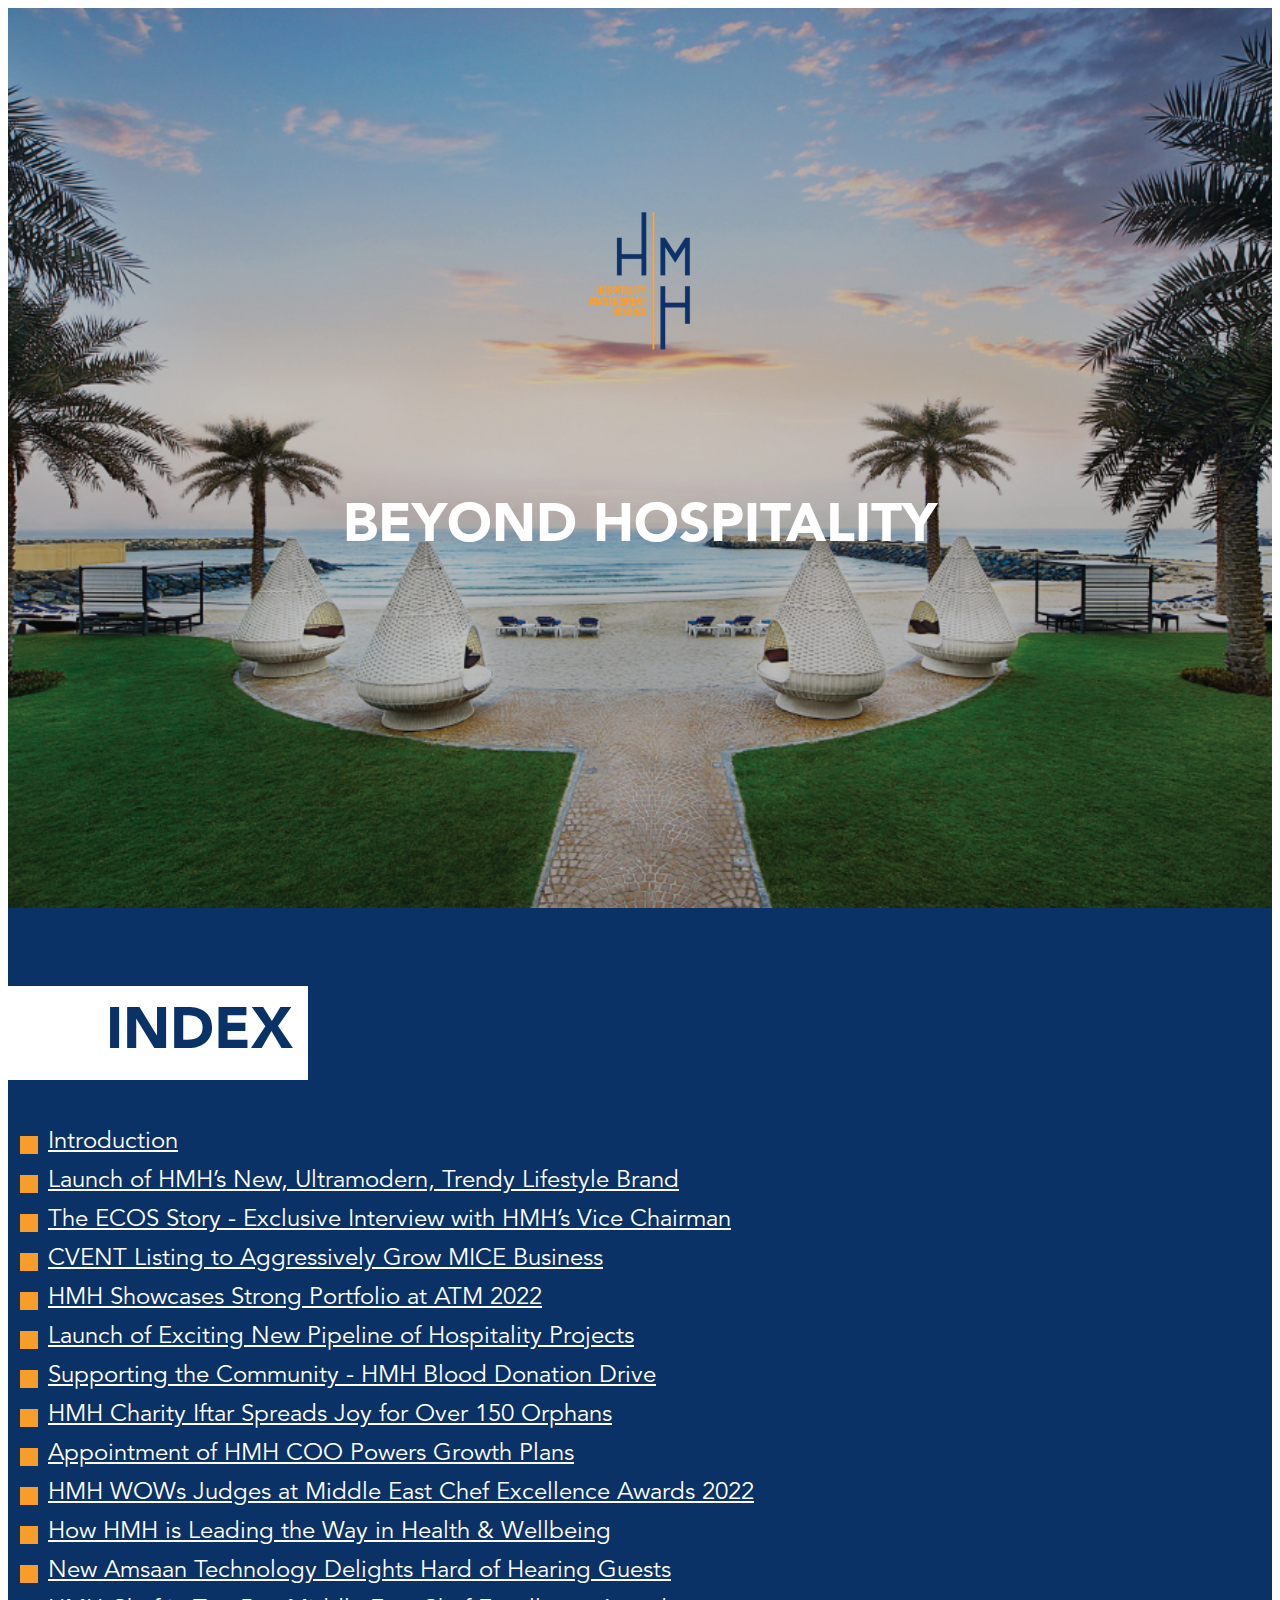
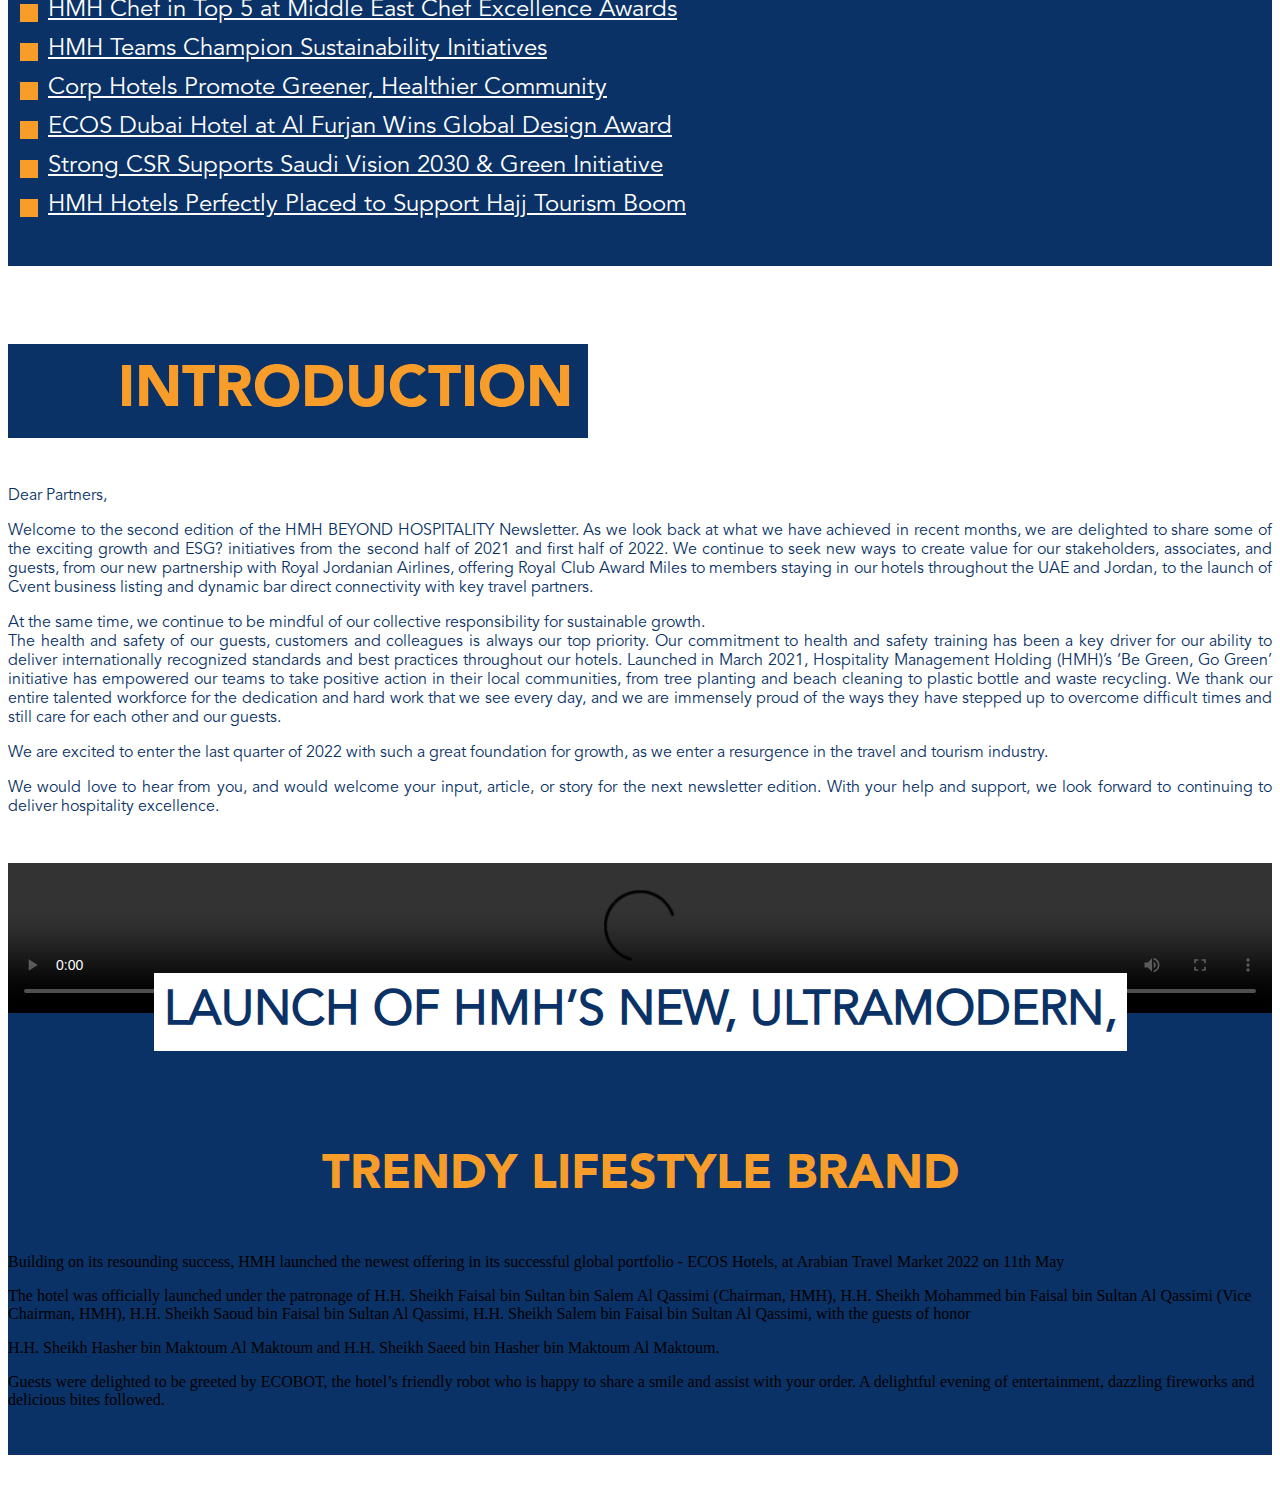
==== index.html @ 66f990b5 "newsletter" ====
<!DOCTYPE html>
<html lang="en">
<head>
    <meta charset="UTF-8">
    <meta http-equiv="X-UA-Compatible" content="IE=edge">
    <meta name="viewport" content="width=device-width, initial-scale=1.0">
    <title>NewsLetter</title>
    <style type="text/css" media="all">
        @import url("https://www.hmhhotelgroup.com/sites/all/themes/hmh/css/bootstrap.min.css?rlhttn");
        @import url("https://www.hmhhotelgroup.com/sites/all/themes/hmh/css/style.css?rlhttn"); 
        @import url("https://www.hmhhotelgroup.com/sites/all/themes/hmh/css/swiper.min.css?rlhttn");
        @import url("https://www.hmhhotelgroup.com/sites/all/themes/hmh/css/flexslider.css?rlhttn");
        @import url("https://www.hmhhotelgroup.com/sites/all/themes/hmh/css/custom.css?rlhttn");
        @import url("newsletter.css");
    </style>
    <style type="text/css">
        @font-face {
            font-family: 'AvenirLTStd-Black';
            font-style: normal;
            src: url('font/AvenirLTStd-Black.otf') format("opentype");
        } 

        @font-face {
            font-family: 'AvenirLTStd-Book';
            font-style: normal;
            src: url('font/AvenirLTStd-Book.otf') format("opentype");
        } 

        @font-face {
            font-family: 'AvenirLTStd-Roman';
            font-style: normal;
            src: url('font/AvenirLTStd-Roman.otf') format("opentype");
        } 
    </style>  

</head>
<body>
    <section class="banner">
        <div class="col-md-6 banner-content">
            <img src="hmh-logo.png" alt="logo" class="news-logo">
            <h1>BEYOND HOSPITALITY</h1>
        </div>
    </section>

    <section class="section-blue">
        <h2>INDEX</h2>

        <div class="container-fluid">
            <div class="col-md-12">
                <ul class="nav-newsletter">
                    <li><a href="#intro">Introduction</a></li>
                    <li><a href="">Launch of HMH’s New, Ultramodern, Trendy Lifestyle Brand</a></li>
                    <li><a href="">The ECOS Story - Exclusive Interview with HMH’s Vice Chairman</a></li>
                    <li><a href="">CVENT Listing to Aggressively Grow MICE Business</a></li>
                    <li><a href="">HMH Showcases Strong Portfolio at ATM 2022</a></li>
                    <li><a href="">Launch of Exciting New Pipeline of Hospitality Projects</a></li>
                    <li><a href="">Supporting the Community - HMH Blood Donation Drive</a></li>
                    <li><a href="">HMH Charity Iftar Spreads Joy for Over 150 Orphans</a></li>
                    <li><a href="">Appointment of HMH COO Powers Growth Plans</a></li>
                    <li><a href="">HMH WOWs Judges at Middle East Chef Excellence Awards 2022</a></li>
                    <li><a href="">How HMH is Leading the Way in Health & Wellbeing</a></li>
                    <li><a href="">New Amsaan Technology Delights Hard of Hearing Guests</a></li>
                    <li><a href="">HMH Chef in Top 5 at Middle East Chef Excellence Awards</a></li>
                    <li><a href="">HMH Teams Champion Sustainability Initiatives</a></li>
                    <li><a href="">Corp Hotels Promote Greener, Healthier Community</a></li>
                    <li><a href="">ECOS Dubai Hotel at Al Furjan Wins Global Design Award</a></li>
                    <li><a href="">Strong CSR Supports Saudi Vision 2030 & Green Initiative</a></li>
                    <li><a href="">HMH Hotels Perfectly Placed to Support Hajj Tourism Boom</a></li>
                </ul>
            </div>
        </div>
    </section>
    <section class="section-white" id="intro">
        <h2>INTRODUCTION</h2>

        <div class="container-fluid">
            <div class="col-md-12" style="margin-top: 30px;">
                <p>Dear Partners,</p>
                <p>
                    Welcome to the second edition of the HMH BEYOND HOSPITALITY Newsletter. As we look back at what we have achieved in recent
                    months, we are delighted to share some of the exciting growth and ESG? initiatives from the second half of 2021 and first half of 2022.
                    We continue to seek new ways to create value for our stakeholders, associates, and guests, from our new partnership with Royal
                    Jordanian Airlines, offering Royal Club Award Miles to members staying in our hotels throughout the UAE and Jordan, to the launch
                    of Cvent business listing and dynamic bar direct connectivity with key travel partners.
                </p>

                <p>
                    At the same time, we continue to be mindful of our collective responsibility for sustainable growth.<br/>
                    The health and safety of our guests, customers and colleagues is always our top priority. Our commitment to health and safety training
                    has been a key driver for our ability to deliver internationally recognized standards and best practices throughout our hotels.
                    Launched in March 2021, Hospitality Management Holding (HMH)’s ‘Be Green, Go Green’ initiative has empowered our teams to take
                    positive action in their local communities, from tree planting and beach cleaning to plastic bottle and waste recycling. We thank our
                    entire talented workforce for the dedication and hard work that we see every day, and we are immensely proud of the ways they have
                    stepped up to overcome difficult times and still care for each other and our guests.
                </p>

                <p>
                    We are excited to enter the last quarter of 2022 with such a great foundation for growth, as we enter a resurgence in the travel and
                    tourism industry.
                </p>

                <p>
                    We would love to hear from you, and would welcome your input, article, or story for the next newsletter edition.
                    With your help and support, we look forward to continuing to deliver hospitality excellence.
                </p>

                <video style="margin-top:30px;" width="100%" height="100%" controls>
                    <source src="movie.mp4" type="video/mp4">
                </video>   
                <div class="section-blue" style="margin-top:-12px;">
                    <div class="video-content">
                        <h3>LAUNCH OF HMH’S NEW, ULTRAMODERN,</h3>
                    </div>
                    <h3 class="yellow-text">TRENDY LIFESTYLE BRAND</h3>

                    <div class="video-text-content">
                        <p>
                            Building on its resounding success, HMH launched 
                            the newest offering in its successful global portfolio 
                            - ECOS Hotels, at Arabian Travel Market 2022 on 11th May
                        </p>
                        <p>
                            The hotel was officially launched under the
                            patronage of H.H. Sheikh Faisal bin Sultan bin
                            Salem Al Qassimi (Chairman, HMH), H.H. Sheikh
                            Mohammed bin Faisal bin Sultan Al Qassimi (Vice
                            Chairman, HMH), H.H. Sheikh Saoud bin Faisal bin
                            Sultan Al Qassimi, H.H. Sheikh Salem bin Faisal bin
                            Sultan Al Qassimi, with the guests of honor
                        </p>
                        <p>
                            H.H. Sheikh Hasher bin Maktoum Al Maktoum and
                            H.H. Sheikh Saeed bin Hasher bin Maktoum Al
                            Maktoum.
                        </p>
                        <p>
                            Guests were delighted to be greeted by ECOBOT,
                            the hotel’s friendly robot who is happy to share a
                            smile and assist with your order. A delightful
                            evening of entertainment, dazzling fireworks and
                            delicious bites followed. 
                        </p>
                    </div>
                </div>
                
            </div>
        </div>
    </section>
</body>
</html>
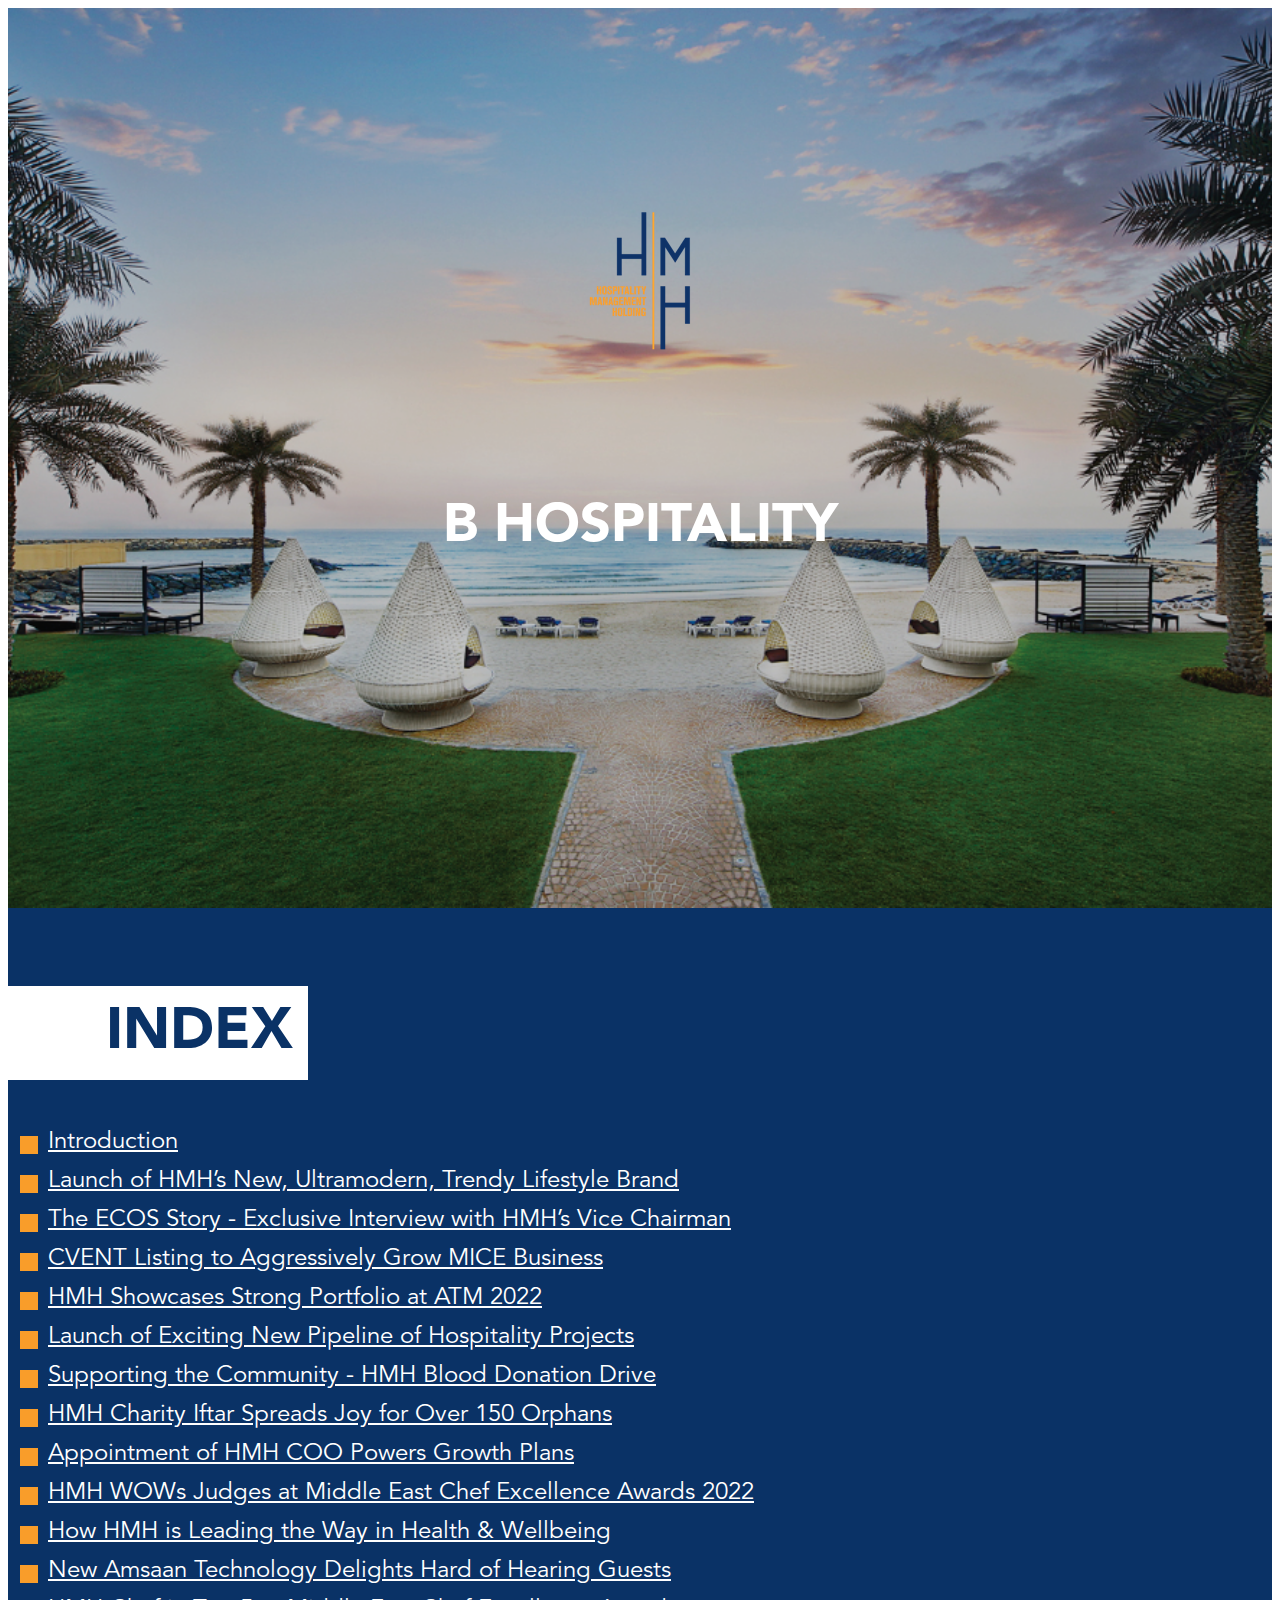
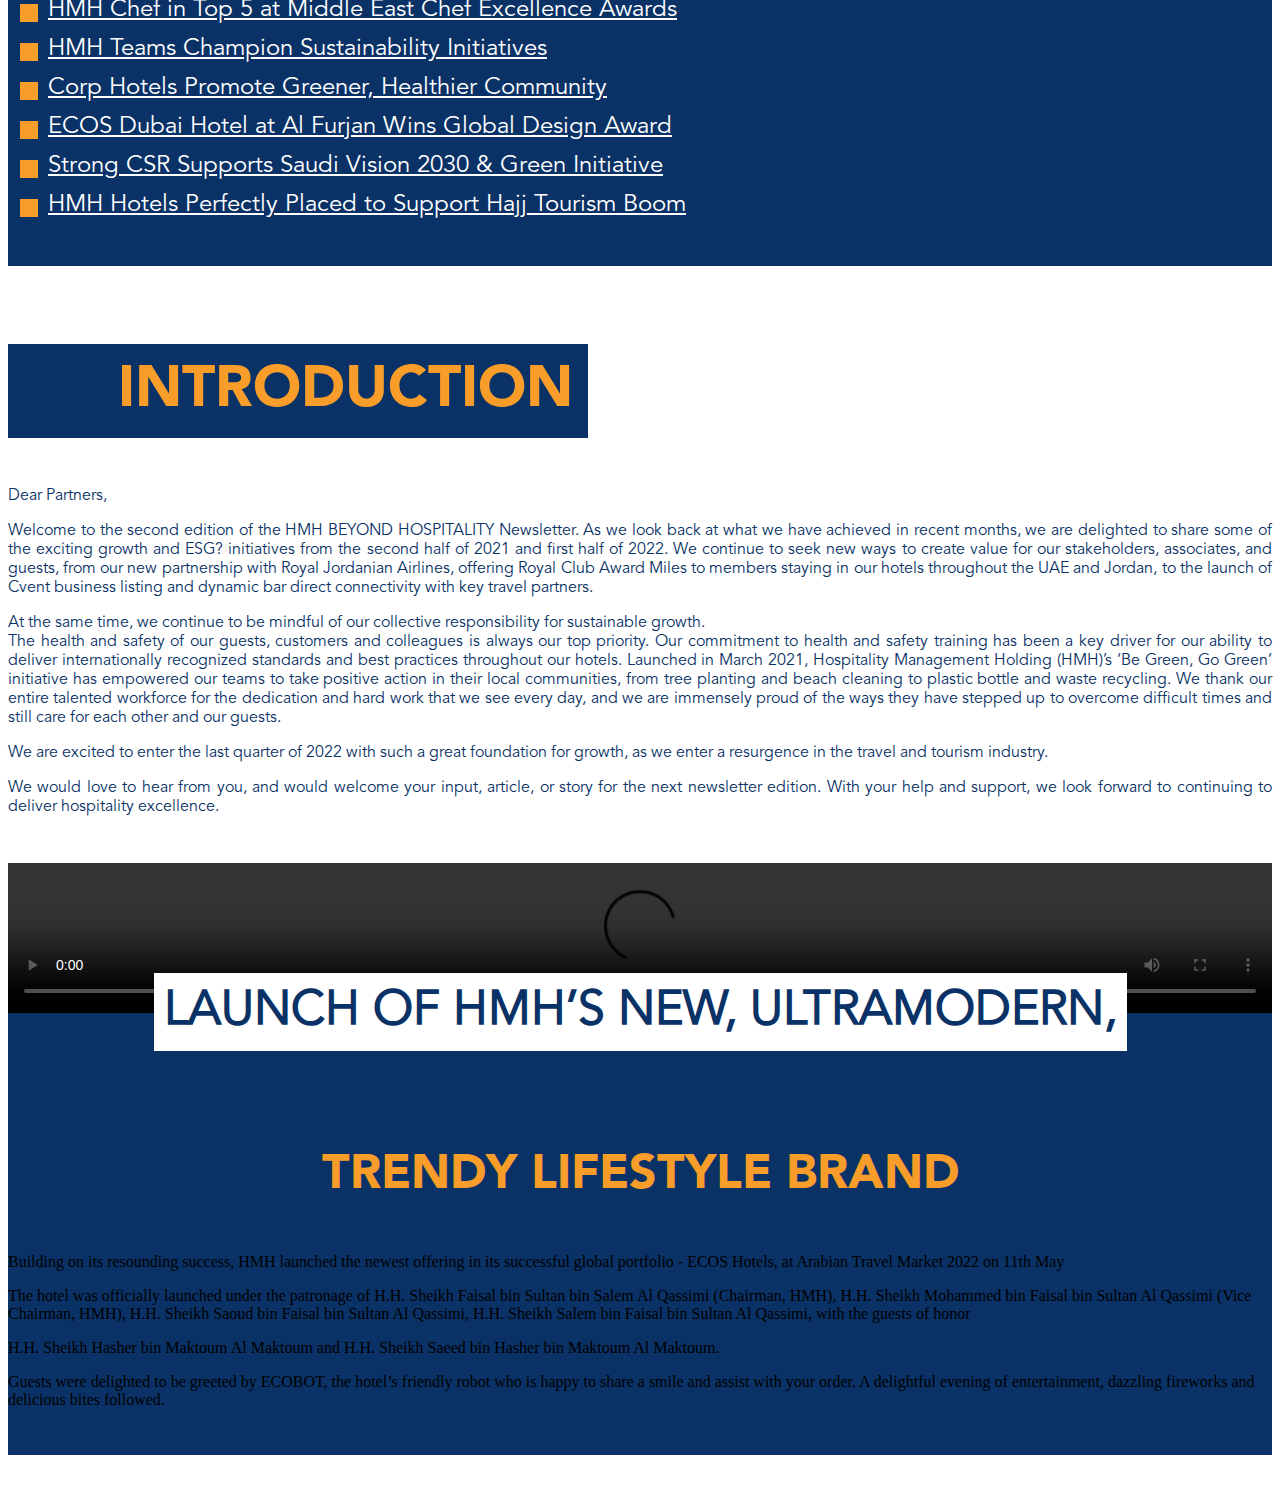
==== commit 07c166c7: "heading change" ====
--- a/index.html
+++ b/index.html
@@ -38,7 +38,7 @@
     <section class="banner">
         <div class="col-md-6 banner-content">
             <img src="hmh-logo.png" alt="logo" class="news-logo">
-            <h1>BEYOND HOSPITALITY</h1>
+            <h1>B HOSPITALITY</h1>
         </div>
     </section>
 
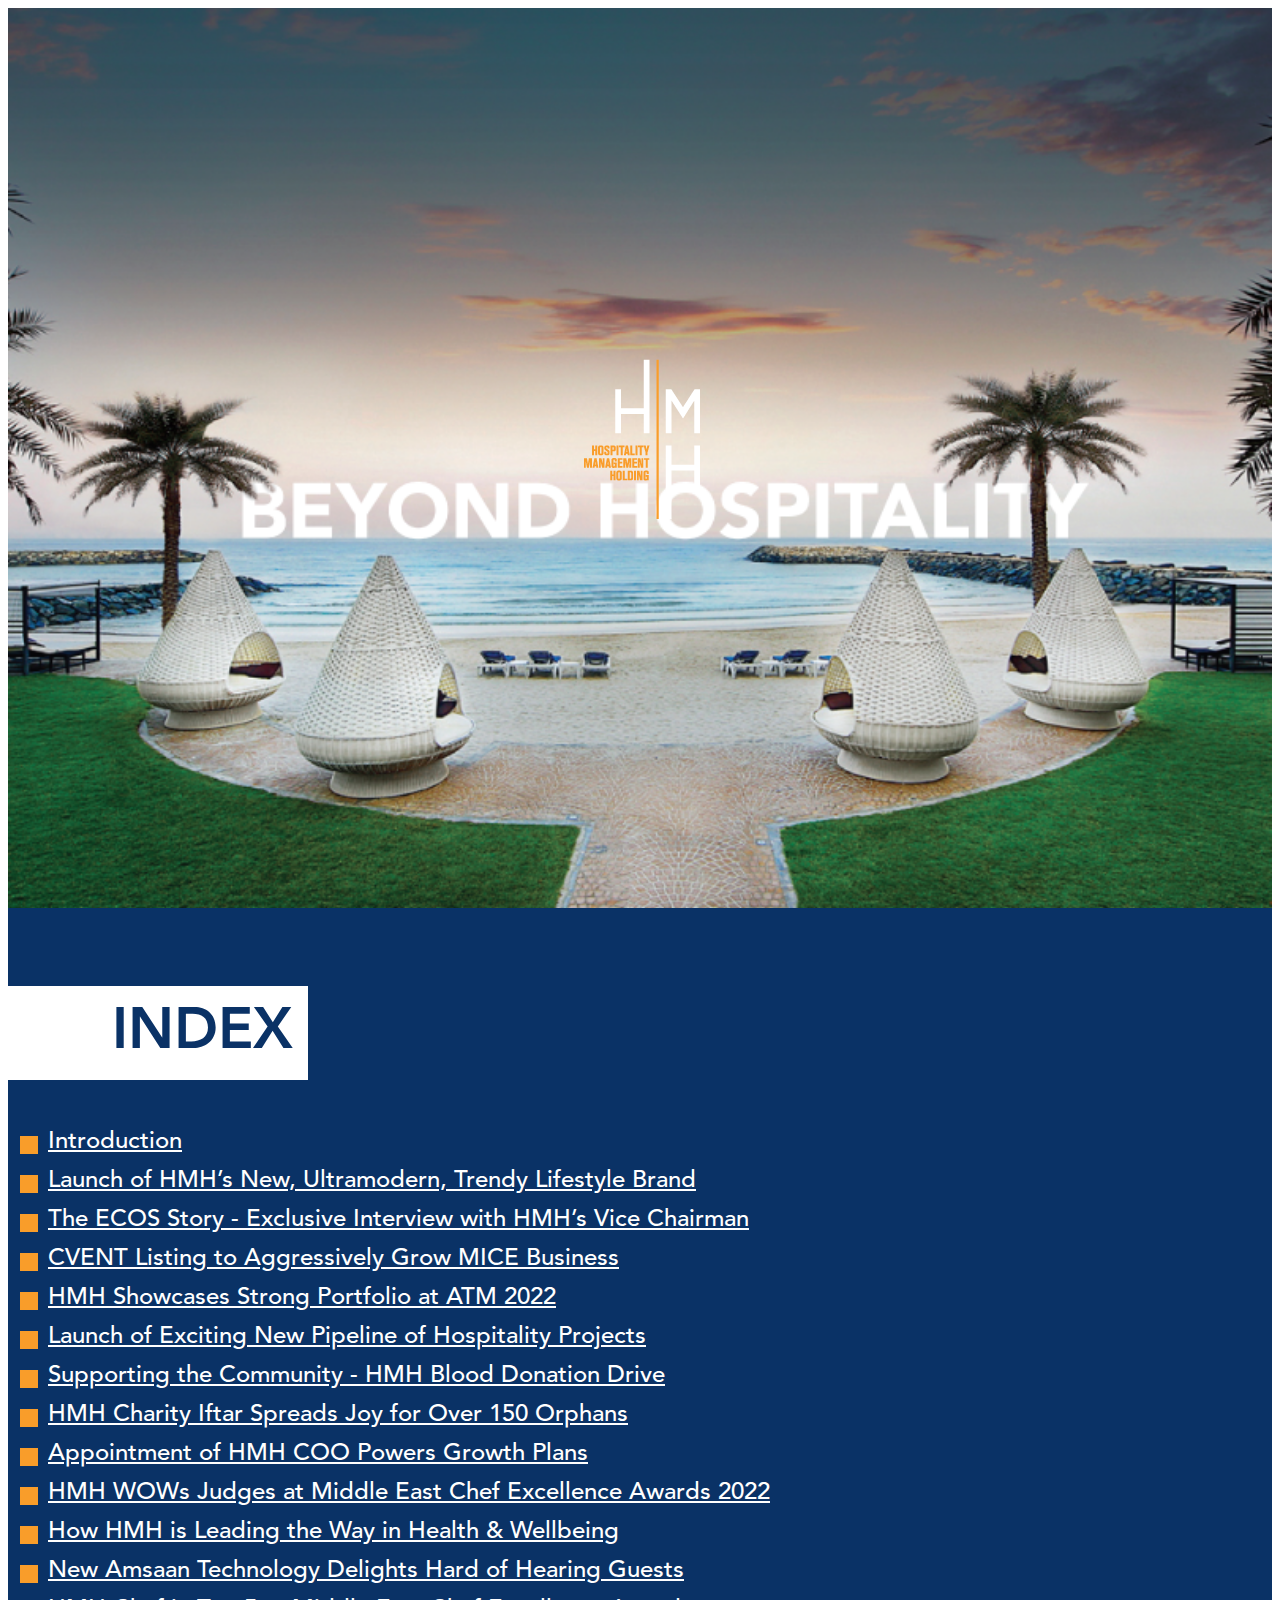
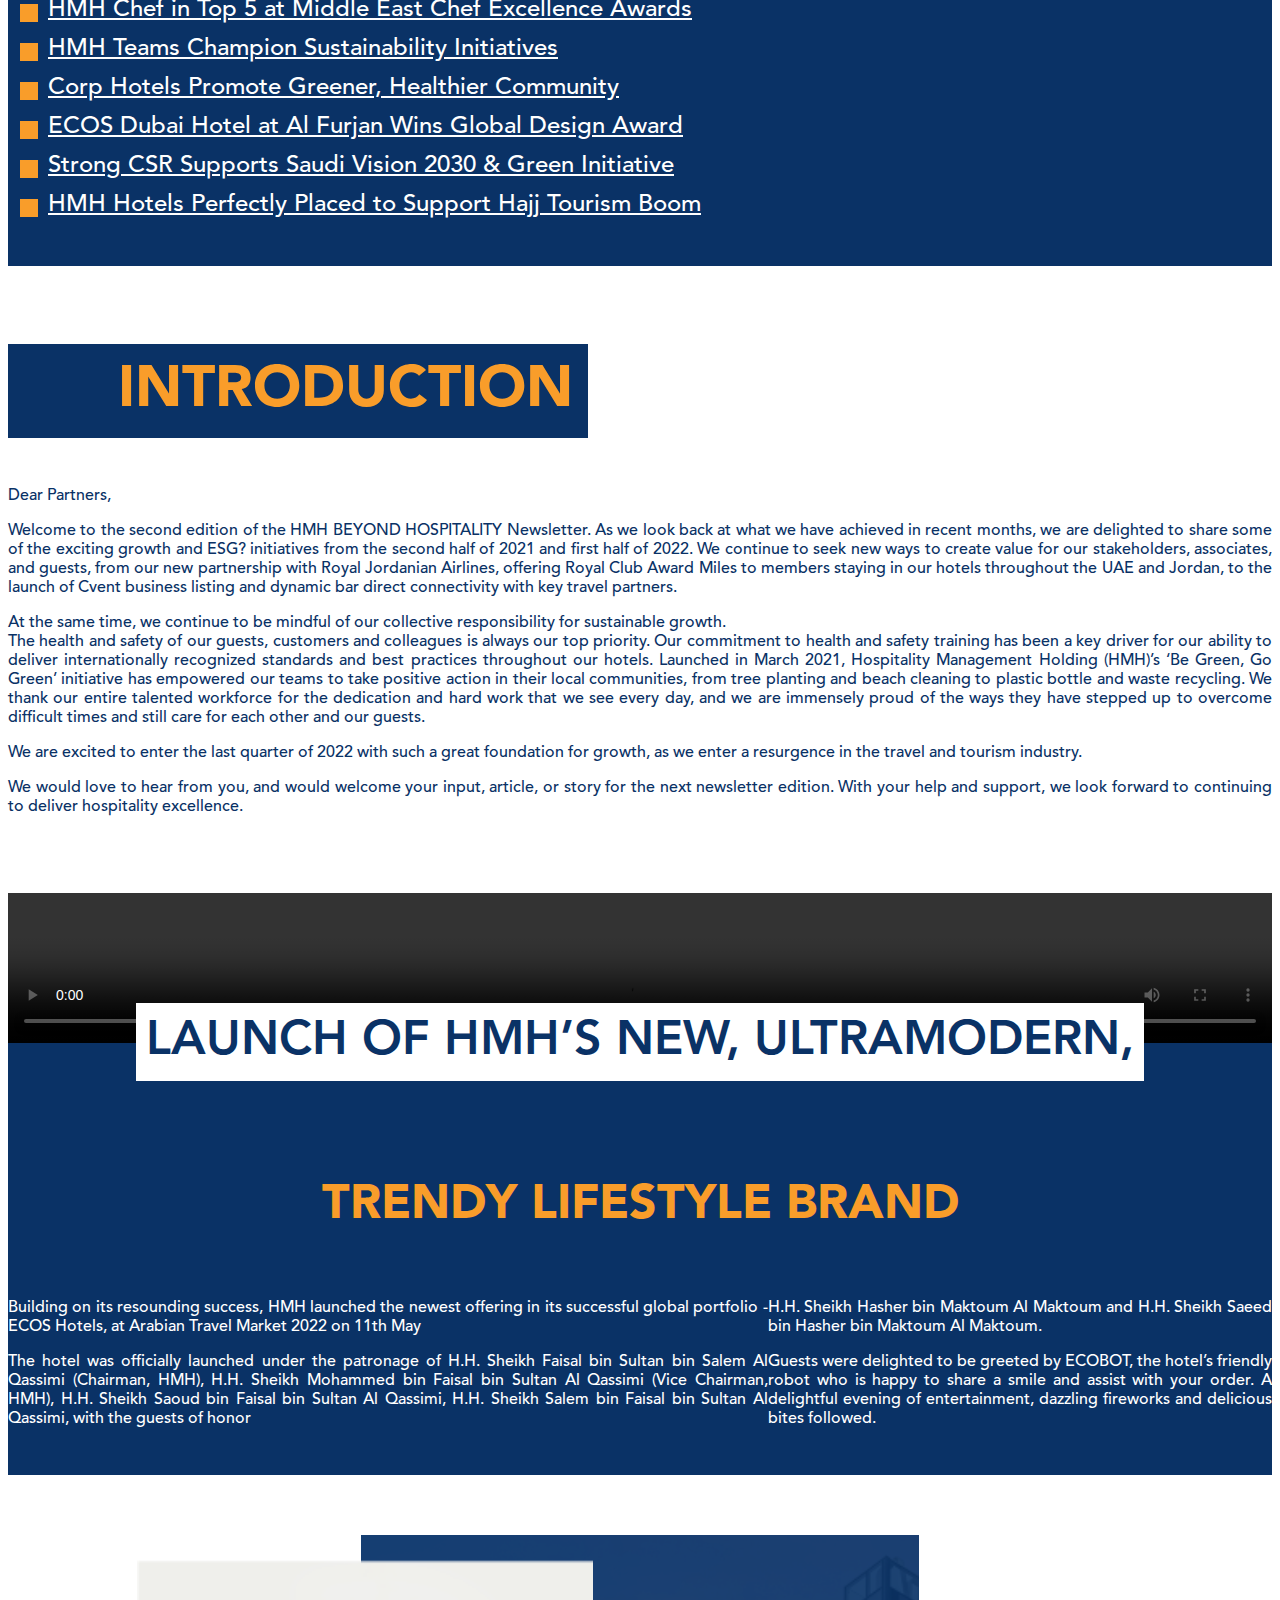
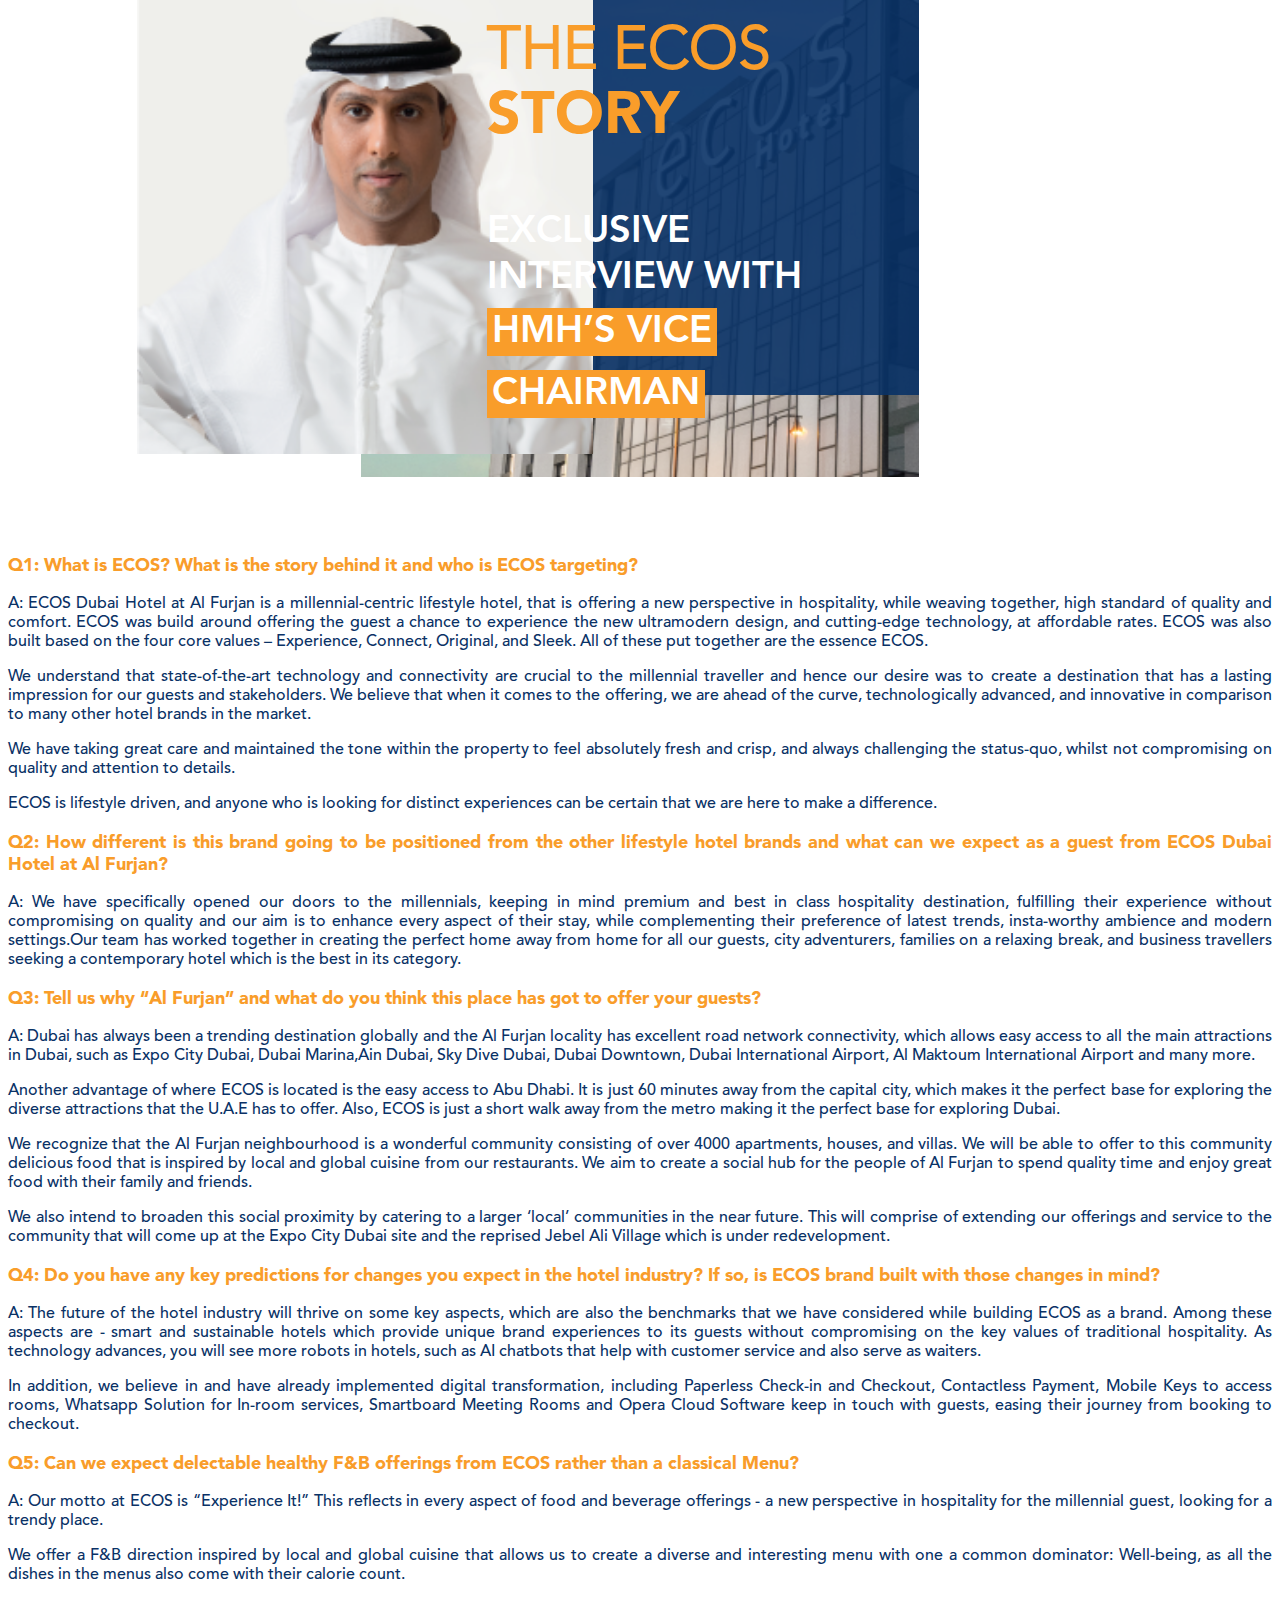
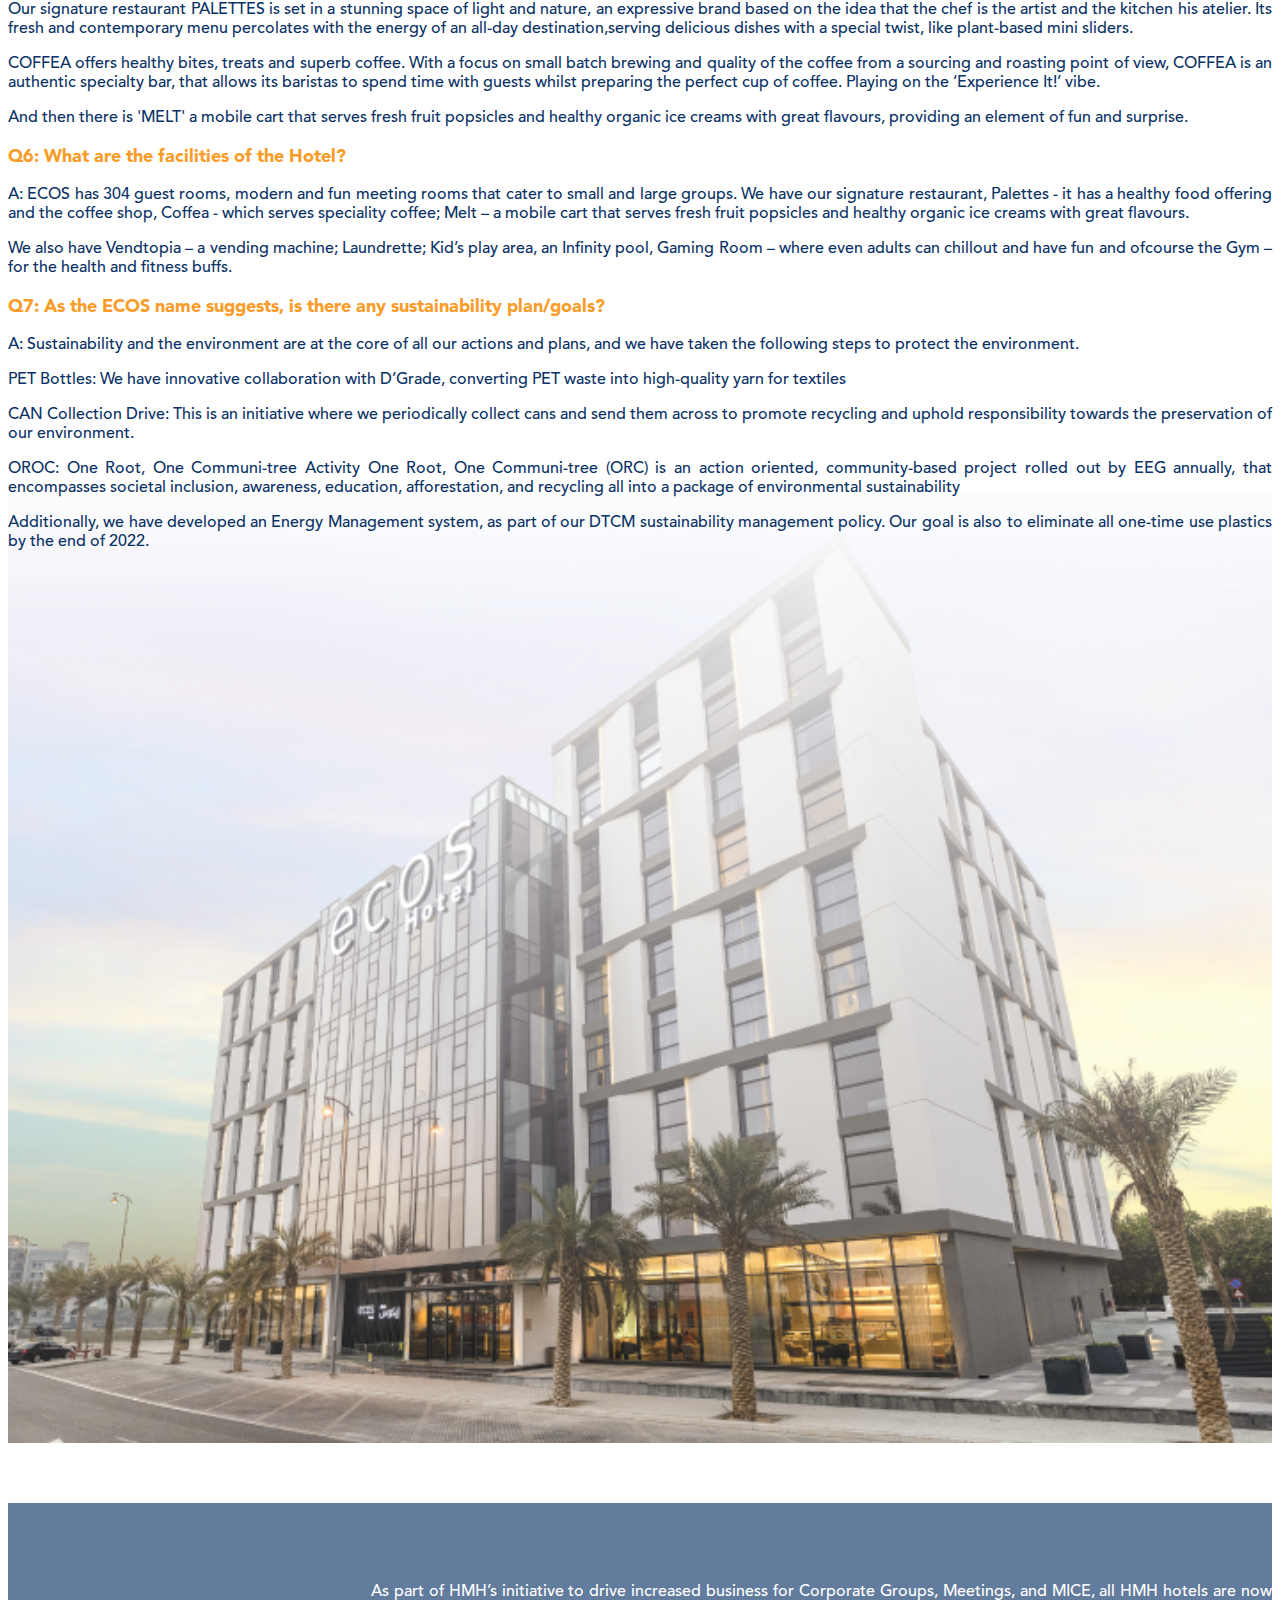
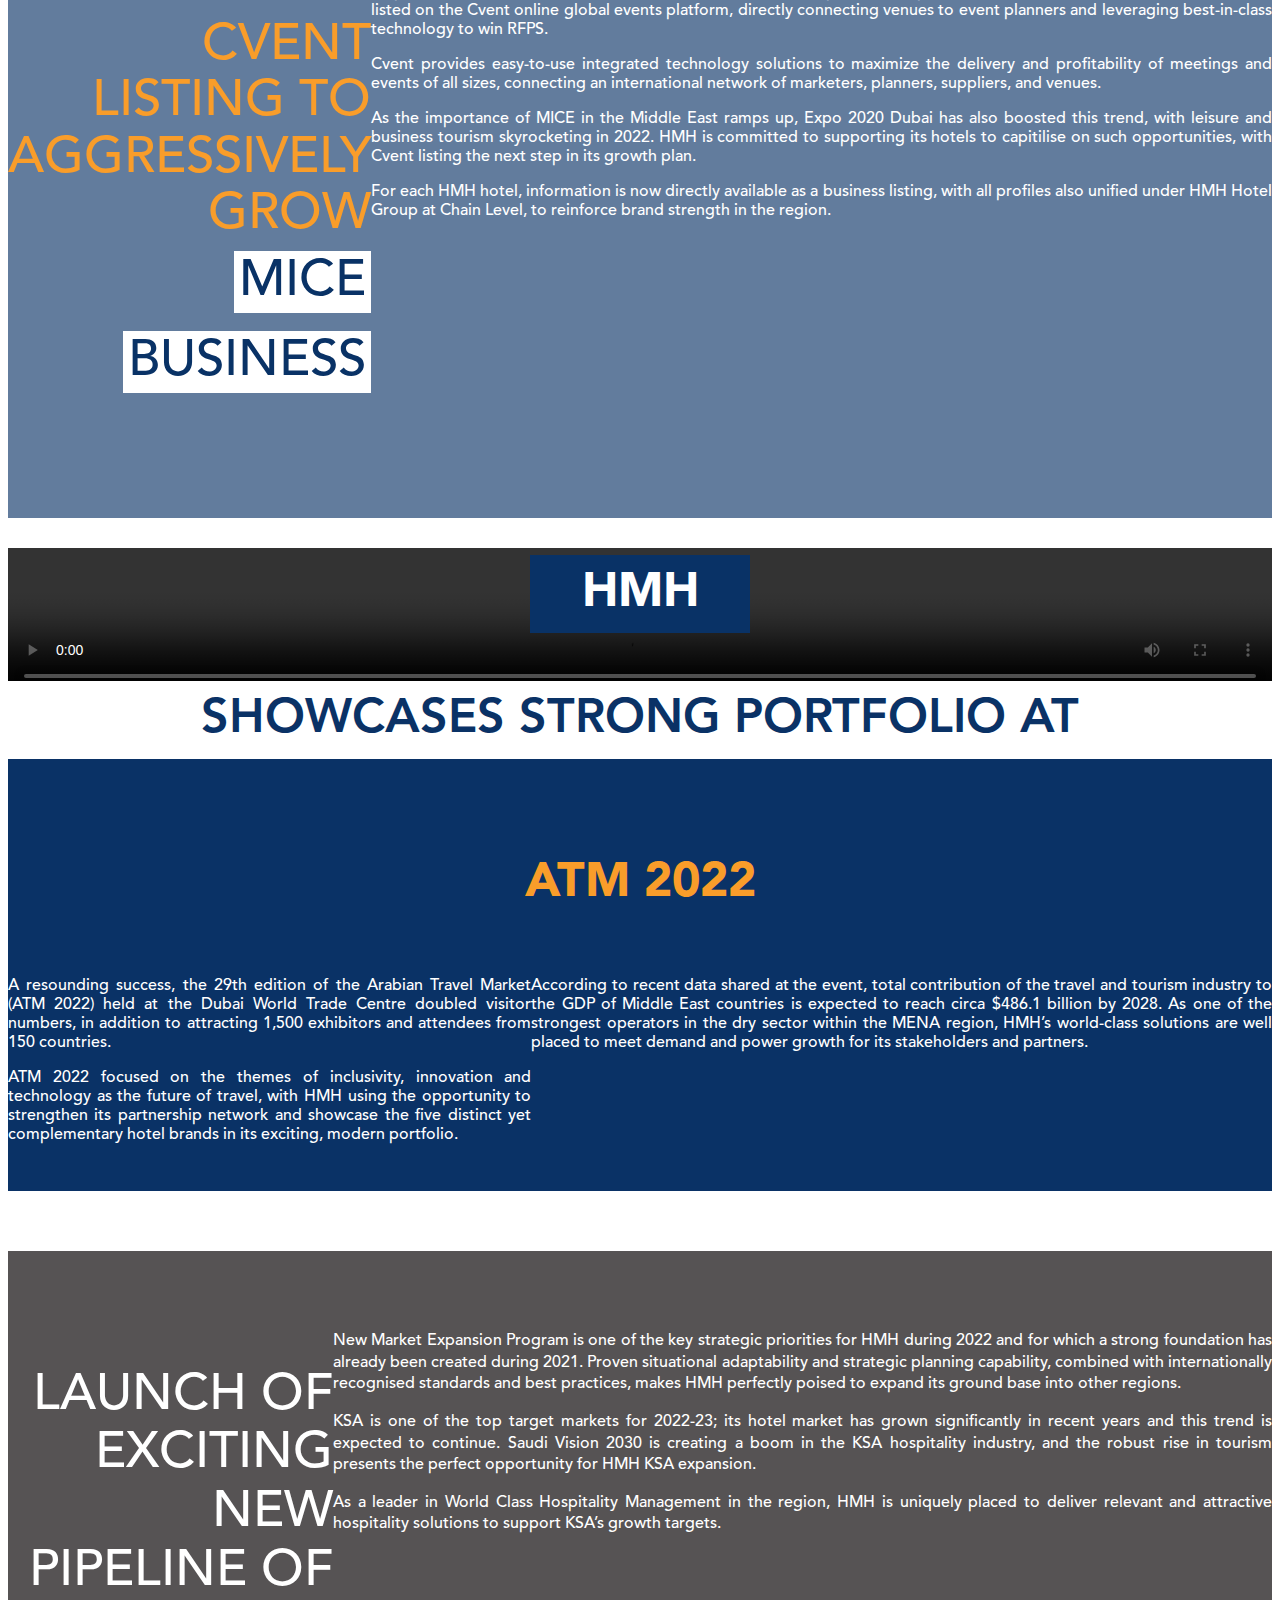
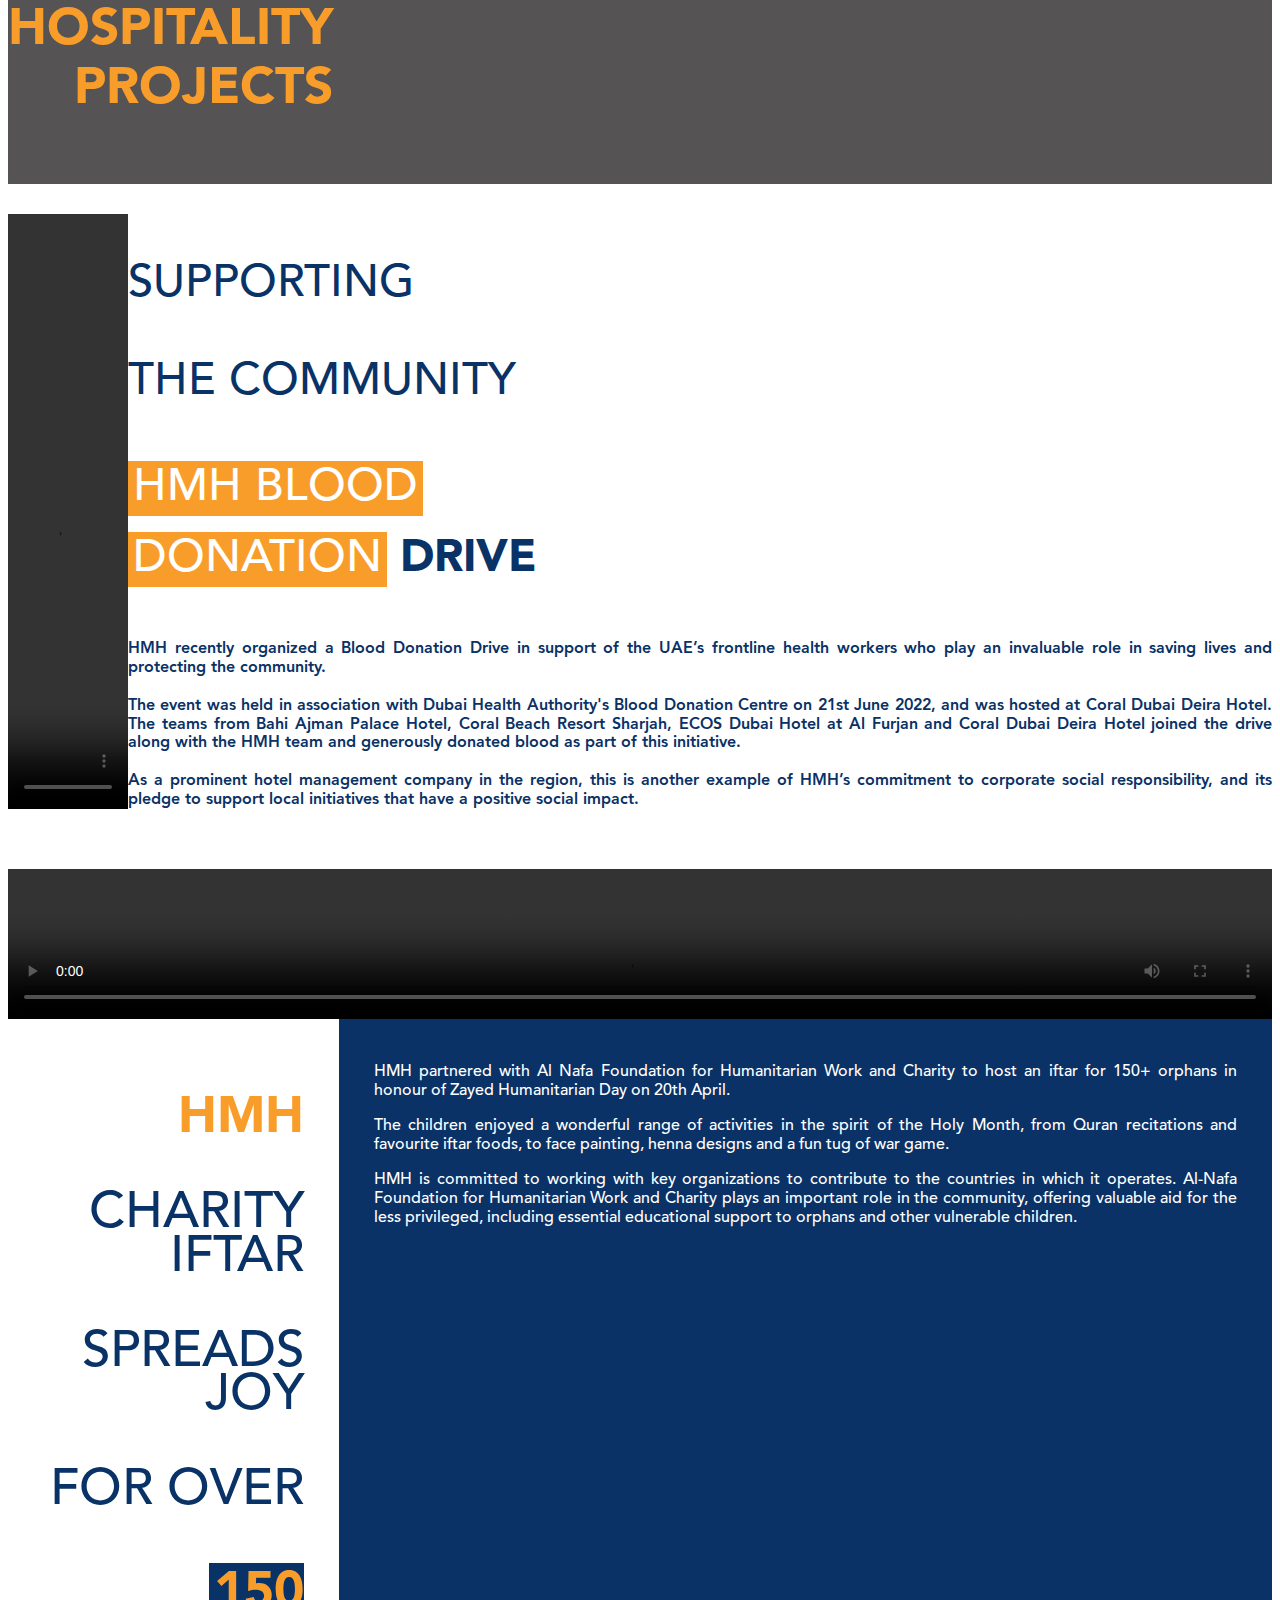
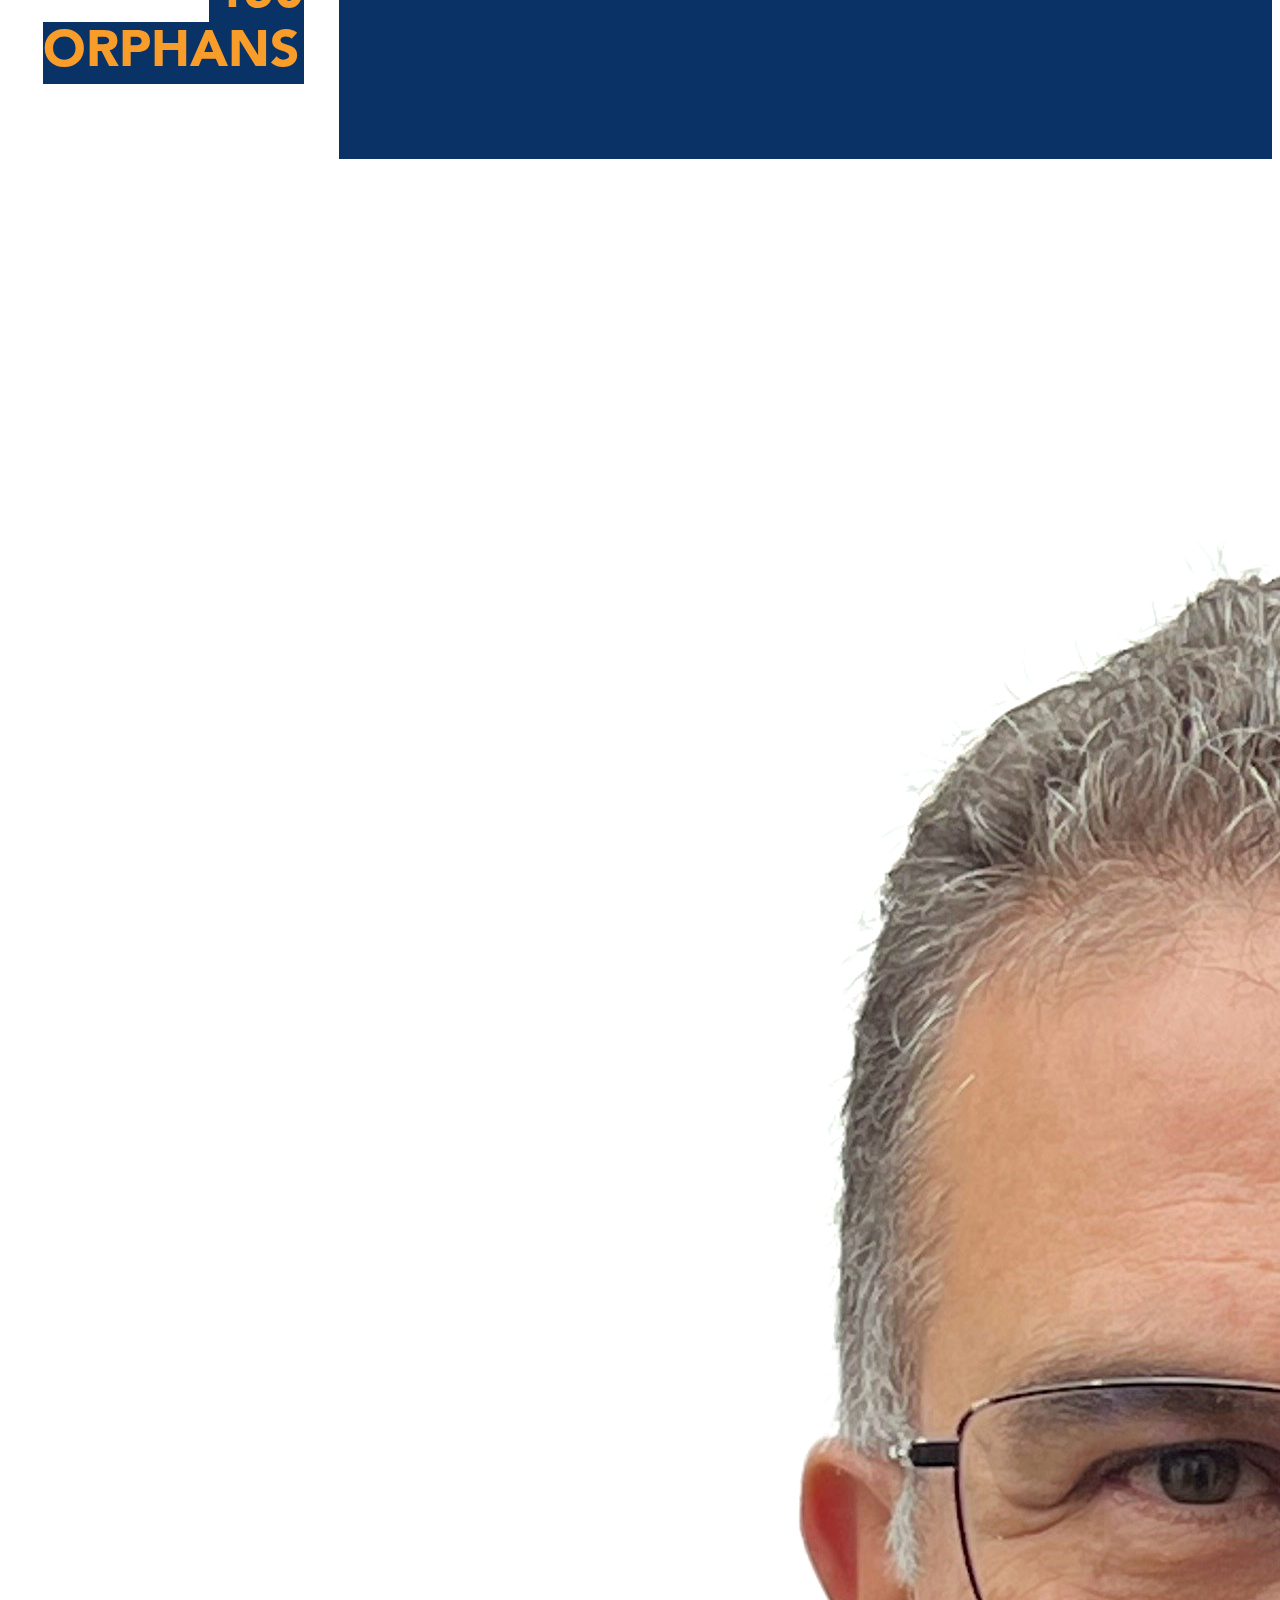
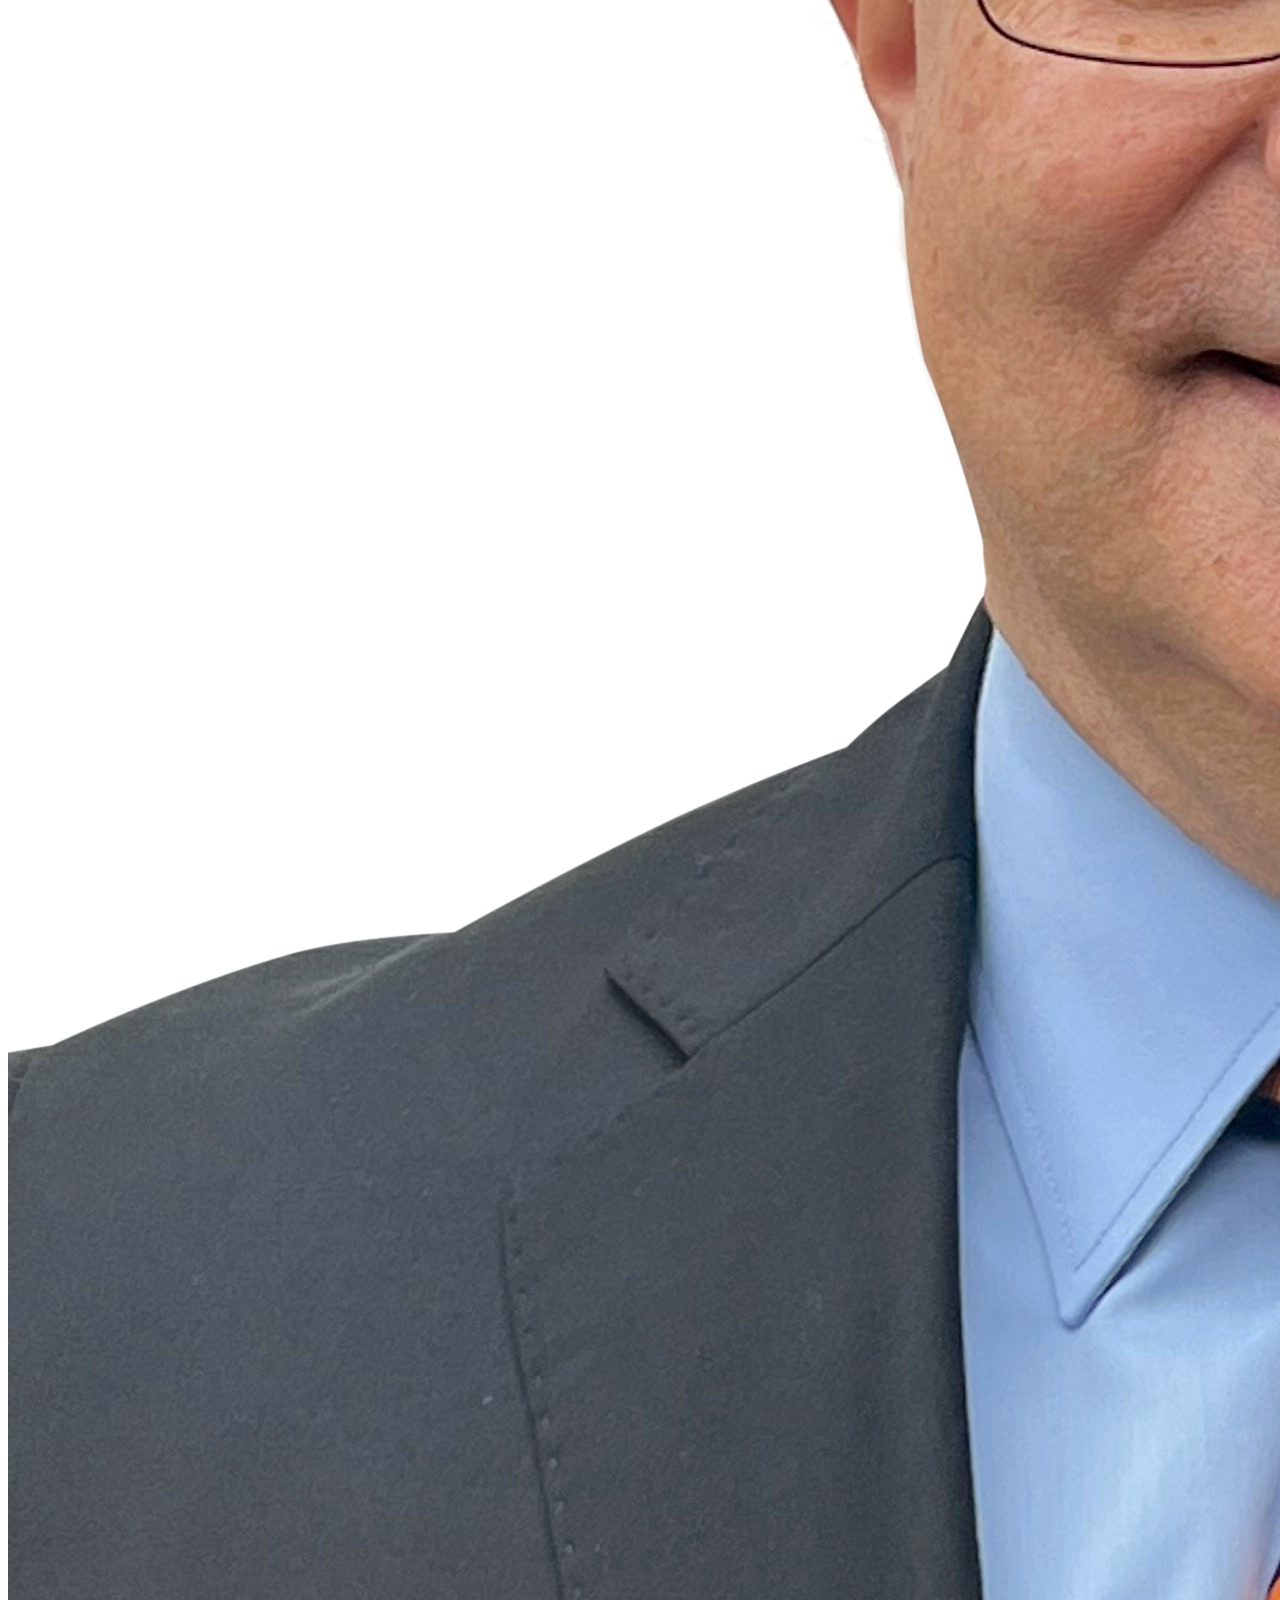
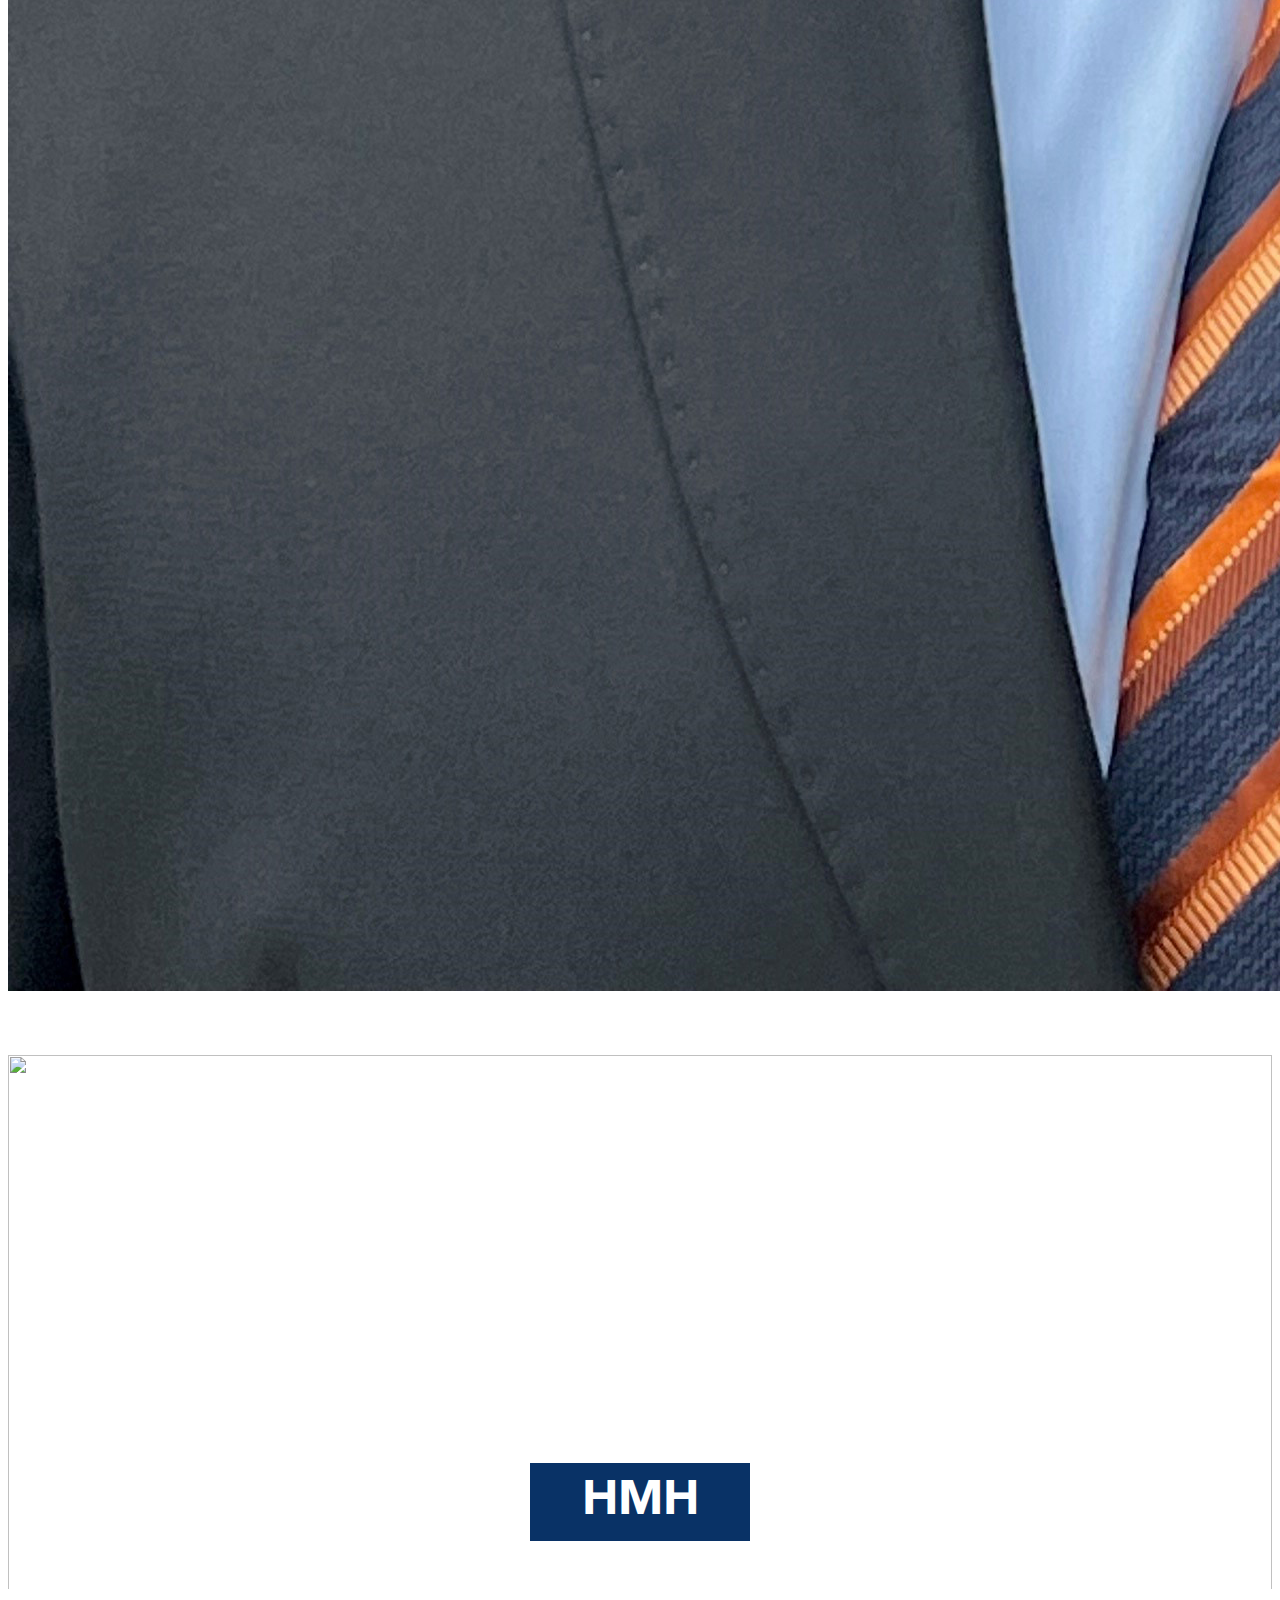
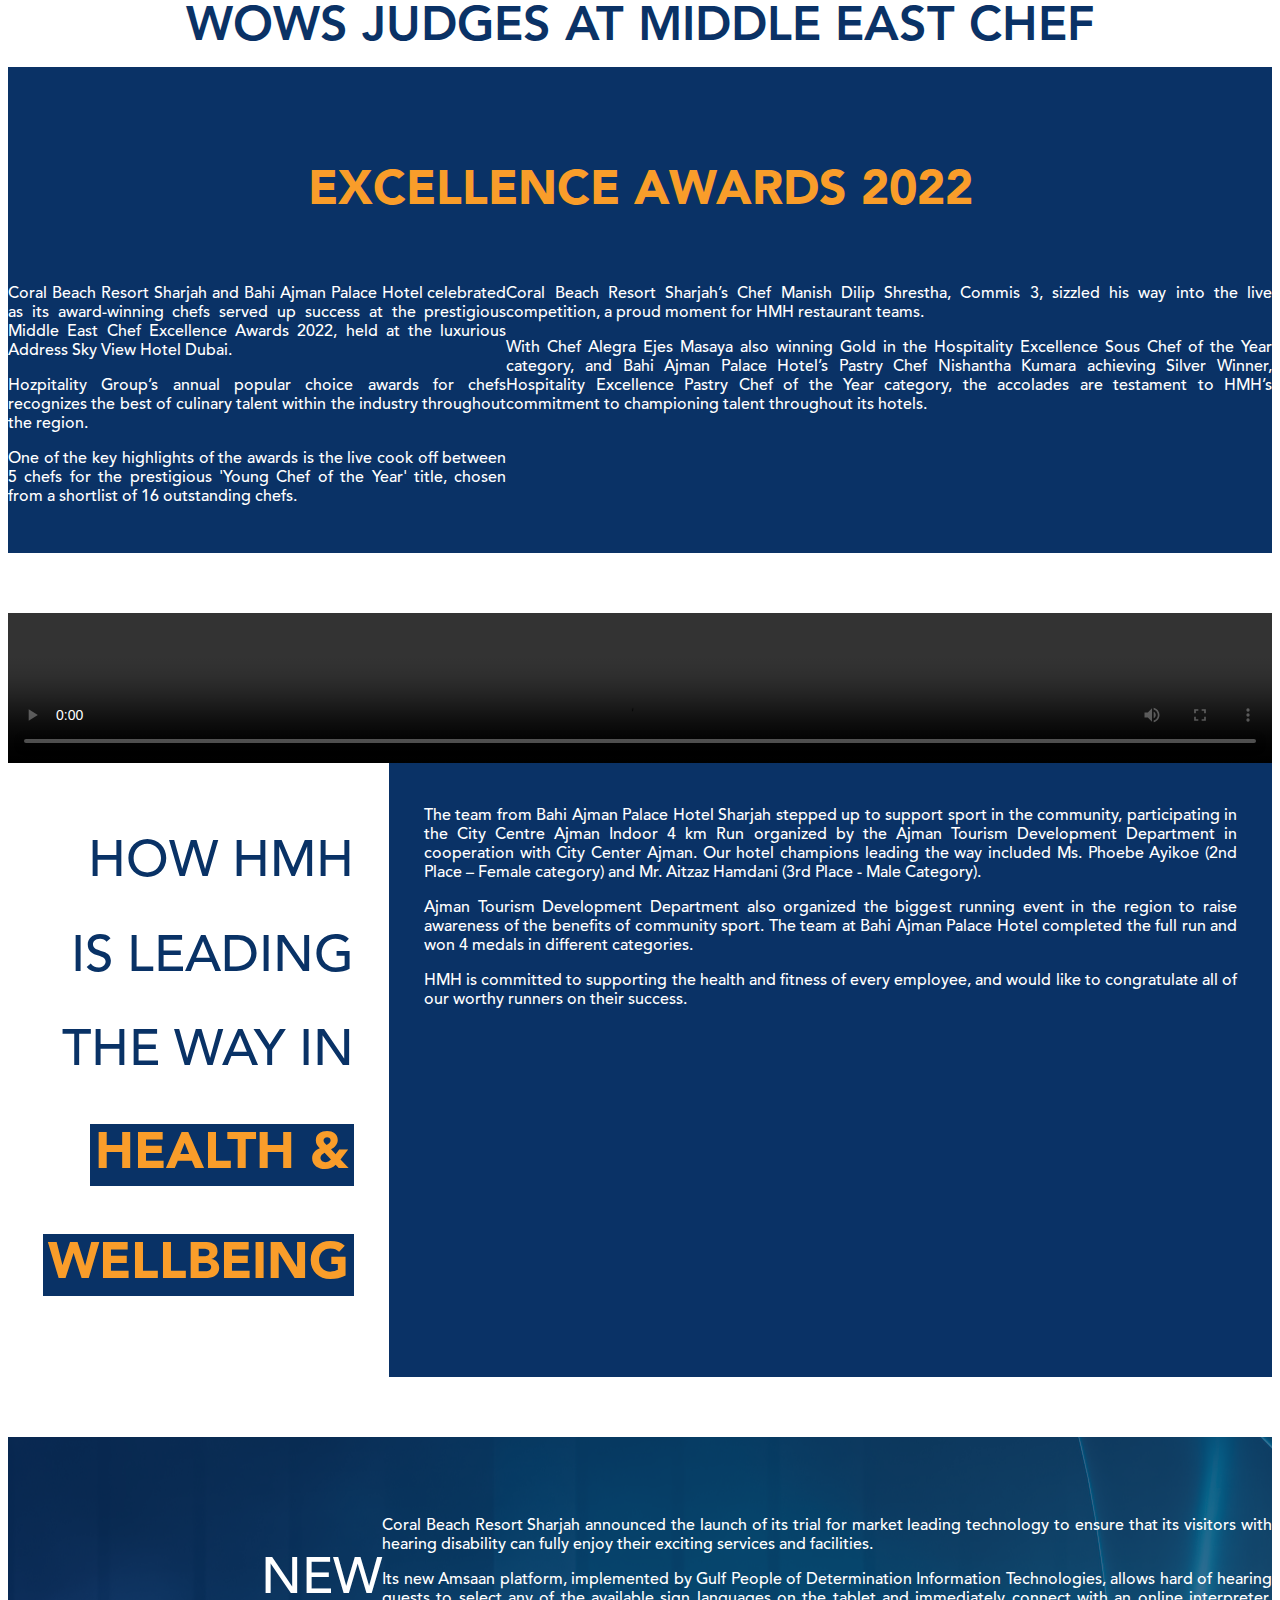
==== commit 47e5d775: "full page code" ====
--- a/index.html
+++ b/index.html
@@ -21,15 +21,21 @@
         } 
 
         @font-face {
-            font-family: 'AvenirLTStd-Book';
+            font-family: 'AvenirLTStd-Heavy';
             font-style: normal;
-            src: url('font/AvenirLTStd-Book.otf') format("opentype");
+            src: url('font/AvenirLTStd-Heavy.otf') format("opentype");
         } 
 
         @font-face {
-            font-family: 'AvenirLTStd-Roman';
+            font-family: 'AvenirLTStd-Medium';
             font-style: normal;
-            src: url('font/AvenirLTStd-Roman.otf') format("opentype");
+            src: url('font/AvenirLTStd-Medium.otf') format("opentype");
+        } 
+
+        @font-face {
+            font-family: 'AvenirLTStd-Light';
+            font-style: normal;
+            src: url('font/AvenirLTStd-Light.otf') format("opentype");
         } 
     </style>  
 
@@ -38,7 +44,7 @@
     <section class="banner">
         <div class="col-md-6 banner-content">
             <img src="hmh-logo.png" alt="logo" class="news-logo">
-            <h1>B HOSPITALITY</h1>
+            <!-- <h1>B HOSPITALITY</h1> -->
         </div>
     </section>
 
@@ -49,8 +55,8 @@
             <div class="col-md-12">
                 <ul class="nav-newsletter">
                     <li><a href="#intro">Introduction</a></li>
-                    <li><a href="">Launch of HMH’s New, Ultramodern, Trendy Lifestyle Brand</a></li>
-                    <li><a href="">The ECOS Story - Exclusive Interview with HMH’s Vice Chairman</a></li>
+                    <li><a href="#launch-hmh">Launch of HMH’s New, Ultramodern, Trendy Lifestyle Brand</a></li>
+                    <li><a href="#story">The ECOS Story - Exclusive Interview with HMH’s Vice Chairman</a></li>
                     <li><a href="">CVENT Listing to Aggressively Grow MICE Business</a></li>
                     <li><a href="">HMH Showcases Strong Portfolio at ATM 2022</a></li>
                     <li><a href="">Launch of Exciting New Pipeline of Hospitality Projects</a></li>
@@ -102,49 +108,955 @@
                 <p>
                     We would love to hear from you, and would welcome your input, article, or story for the next newsletter edition.
                     With your help and support, we look forward to continuing to deliver hospitality excellence.
-                </p>
-
-                <video style="margin-top:30px;" width="100%" height="100%" controls>
+                </p>                
+            </div>
+        </div>
+    </section>
+
+    <section class="section-white" id="launch-hmh">
+        <div class="container-fluid">
+            <div class="col-md-12">
+                <video width="100%" height="100%" controls>
                     <source src="movie.mp4" type="video/mp4">
                 </video>   
                 <div class="section-blue" style="margin-top:-12px;">
-                    <div class="video-content">
-                        <h3>LAUNCH OF HMH’S NEW, ULTRAMODERN,</h3>
+                    <div class="container">
+                        <div class="video-content">
+                            <h3>LAUNCH OF HMH’S NEW, ULTRAMODERN,</h3>
+                        </div>
+                        <h3 class="yellow-text">TRENDY LIFESTYLE BRAND</h3>
+
+                        <div class="video-text-content">
+                            <div class="col-md-6">
+                                <p>
+                                    Building on its resounding success, HMH launched 
+                                    the newest offering in its successful global portfolio 
+                                    - ECOS Hotels, at Arabian Travel Market 2022 on 11th May
+                                </p>
+                                <p>
+                                    The hotel was officially launched under the
+                                    patronage of H.H. Sheikh Faisal bin Sultan bin
+                                    Salem Al Qassimi (Chairman, HMH), H.H. Sheikh
+                                    Mohammed bin Faisal bin Sultan Al Qassimi (Vice
+                                    Chairman, HMH), H.H. Sheikh Saoud bin Faisal bin
+                                    Sultan Al Qassimi, H.H. Sheikh Salem bin Faisal bin
+                                    Sultan Al Qassimi, with the guests of honor
+                                </p>                            
+                            </div>
+                        
+                            <div class="col-md-6">
+                                <p>
+                                    H.H. Sheikh Hasher bin Maktoum Al Maktoum and
+                                    H.H. Sheikh Saeed bin Hasher bin Maktoum Al
+                                    Maktoum.
+                                </p>
+                                <p>
+                                    Guests were delighted to be greeted by ECOBOT,
+                                    the hotel’s friendly robot who is happy to share a
+                                    smile and assist with your order. A delightful
+                                    evening of entertainment, dazzling fireworks and
+                                    delicious bites followed. 
+                                </p>
+                            </div>
+                        </div>
                     </div>
-                    <h3 class="yellow-text">TRENDY LIFESTYLE BRAND</h3>
-
-                    <div class="video-text-content">
-                        <p>
-                            Building on its resounding success, HMH launched 
-                            the newest offering in its successful global portfolio 
-                            - ECOS Hotels, at Arabian Travel Market 2022 on 11th May
-                        </p>
-                        <p>
-                            The hotel was officially launched under the
-                            patronage of H.H. Sheikh Faisal bin Sultan bin
-                            Salem Al Qassimi (Chairman, HMH), H.H. Sheikh
-                            Mohammed bin Faisal bin Sultan Al Qassimi (Vice
-                            Chairman, HMH), H.H. Sheikh Saoud bin Faisal bin
-                            Sultan Al Qassimi, H.H. Sheikh Salem bin Faisal bin
-                            Sultan Al Qassimi, with the guests of honor
-                        </p>
-                        <p>
-                            H.H. Sheikh Hasher bin Maktoum Al Maktoum and
-                            H.H. Sheikh Saeed bin Hasher bin Maktoum Al
-                            Maktoum.
-                        </p>
-                        <p>
-                            Guests were delighted to be greeted by ECOBOT,
-                            the hotel’s friendly robot who is happy to share a
-                            smile and assist with your order. A delightful
-                            evening of entertainment, dazzling fireworks and
-                            delicious bites followed. 
-                        </p>
+                </div>
+            </div>
+        </div>
+    </section>
+
+    <section class="section-white" id="story">
+        <div class="col-md-2">
+           
+        </div>
+        <div class="col-md-10 story-img">
+            <div class="col-md-4 story-img-content">
+                <img src="story_01.png" >
+            </div>
+
+            <div class="col-md-8 story-content">
+                <h3>THE ECOS
+                    <br>
+                    <b>STORY</b>
+                </h3>
+
+                <h4>
+                    EXCLUSIVE <br>
+                    INTERVIEW WITH<br/>
+                    <span>HMH’S VICE</span><br/>
+                    <span>CHAIRMAN</span>
+                </h4>
+            </div>
+        </div>          
+    </section>
+
+    <section class="section-white">
+        <div class="container-fluid ques-section">
+            <div class="col-md-12">
+                <h3 class="question">
+                    Q1: What is ECOS? What is the story behind it and who is ECOS targeting?
+                </h3>
+
+                <p class="ans-text">
+                    A: ECOS Dubai Hotel at Al Furjan is a millennial-centric lifestyle hotel, that is offering a new perspective in hospitality, while weaving
+together, high standard of quality and comfort. ECOS was build around offering the guest a chance to experience the new
+ultramodern design, and cutting-edge technology, at affordable rates. ECOS was also built based on the four core values –
+Experience, Connect, Original, and Sleek. All of these put together are the essence ECOS.
+                </p>
+
+                <p class="ans-text">
+                    We understand that state-of-the-art technology and connectivity are crucial to the millennial traveller and hence our desire was to
+create a destination that has a lasting impression for our guests and stakeholders. We believe that when it comes to the offering, we
+are ahead of the curve, technologically advanced, and innovative in comparison to many other hotel brands in the market.
+                </p>
+
+                <p class="ans-text">
+                    We have taking great care and maintained the tone within the property to feel absolutely fresh and crisp, and always challenging the
+status-quo, whilst not compromising on quality and attention to details. 
+                </p>
+
+                <p class="ans-text">
+                    ECOS is lifestyle driven, and anyone who is looking for distinct experiences can be certain that we are here to make a difference.
+                </p>
+            </div>
+
+            <div class="col-md-12">
+                <h3 class="question">
+                    Q2: How different is this brand going to be positioned from the other lifestyle hotel brands and what can we
+                    expect as a guest from ECOS Dubai Hotel at Al Furjan?
+                </h3>
+
+                <p class="ans-text">
+                    A: We have specifically opened our doors to the millennials, keeping in mind premium and best in class hospitality destination, fulfilling
+their experience without compromising on quality and our aim is to enhance every aspect of their stay, while complementing their
+preference of latest trends, insta-worthy ambience and modern settings.Our team has worked together in creating the perfect home
+away from home for all our guests, city adventurers, families on a relaxing break, and business travellers seeking a contemporary hotel
+which is the best in its category.
+                </p>
+            </div>
+
+            <div class="col-md-12">
+                <h3 class="question">
+                    Q3: Tell us why “Al Furjan” and what do you think this place has got to offer your guests?
+                </h3>
+
+                <p class="ans-text">
+                    A: Dubai has always been a trending destination globally and the Al Furjan locality has excellent road network connectivity, which
+allows easy access to all the main attractions in Dubai, such as Expo City Dubai, Dubai Marina,Ain Dubai, Sky Dive Dubai, Dubai
+Downtown, Dubai International Airport, Al Maktoum International Airport and many more.
+                </p>
+
+                <p class="ans-text">
+                    Another advantage of where ECOS is located is the easy access to Abu Dhabi. It is just 60 minutes away from the capital city, which
+makes it the perfect base for exploring the diverse attractions that the U.A.E has to offer. Also, ECOS is just a short walk away from
+the metro making it the perfect base for exploring Dubai.
+                </p>
+
+                <p class="ans-text">
+                    We recognize that the Al Furjan neighbourhood is a wonderful community consisting of over 4000 apartments, houses, and villas. We
+will be able to offer to this community delicious food that is inspired by local and global cuisine from our restaurants. We aim to create
+a social hub for the people of Al Furjan to spend quality time and enjoy great food with their family and friends.
+                </p>
+
+                <p class="ans-text">
+                    We also intend to broaden this social proximity by catering to a larger ‘local’ communities in the near future. This will comprise of
+extending our offerings and service to the community that will come up at the Expo City Dubai site and the reprised Jebel Ali Village
+which is under redevelopment. 
+
+                </p>
+            </div>
+
+            <div class="col-md-12">
+                <h3 class="question">
+                    Q4: Do you have any key predictions for changes you expect in the hotel industry? If so, is ECOS brand built
+                    with those changes in mind?                    
+                </h3>
+
+                <p class="ans-text">
+                    A: The future of the hotel industry will thrive on some key aspects, which are also the benchmarks that we have considered while
+building ECOS as a brand. Among these aspects are - smart and sustainable hotels which provide unique brand experiences to its
+guests without compromising on the key values of traditional hospitality. As technology advances, you will see more robots in hotels,
+such as AI chatbots that help with customer service and also serve as waiters.
+                </p>
+
+                <p class="ans-text">
+                    In addition, we believe in and have already implemented digital transformation, including Paperless Check-in and Checkout,
+Contactless Payment, Mobile Keys to access rooms, Whatsapp Solution for In-room services, Smartboard Meeting Rooms and Opera
+Cloud Software keep in touch with guests, easing their journey from booking to checkout.
+                </p>
+            </div>
+
+            <div class="col-md-12">
+                <h3 class="question">
+                    Q5: Can we expect delectable healthy F&B offerings from ECOS rather than a classical Menu?
+                </h3>
+
+                <p class="ans-text">
+                    A: Our motto at ECOS is “Experience It!” This reflects in every aspect of food and beverage offerings - a new perspective in hospitality
+for the millennial guest, looking for a trendy place.
+                </p>
+
+                <p class="ans-text">
+                    We offer a F&B direction inspired by local and global cuisine that allows us to create a diverse and interesting menu with one a
+common dominator: Well-being, as all the dishes in the menus also come with their calorie count.
+                </p>
+
+                <p class="ans-text">
+                    Our signature restaurant PALETTES is set in a stunning space of light and nature, an expressive brand based on the idea that the chef
+is the artist and the kitchen his atelier. Its fresh and contemporary menu percolates with the energy of an all-day destination,serving
+delicious dishes with a special twist, like plant-based mini sliders.
+
+                <p class="ans-text">
+                    COFFEA offers healthy bites, treats and superb coffee. With a focus on small batch brewing and quality of the coffee from a sourcing
+and roasting point of view, COFFEA is an authentic specialty bar, that allows its baristas to spend time with guests whilst preparing
+the perfect cup of coffee. Playing on the ‘Experience It!’ vibe.
+                </p>
+
+                <p class="ans-text">
+                    And then there is 'MELT' a mobile cart that serves fresh fruit popsicles and healthy organic ice creams with great flavours, providing
+an element of fun and surprise.
+                </p>
+            </div>
+
+            <div class="col-md-12">
+                <h3 class="question">
+                    Q6: What are the facilities of the Hotel?
+                </h3>
+
+                <p class="ans-text">
+                    A: ECOS has 304 guest rooms, modern and fun meeting rooms that cater to small and large groups. We have our signature restaurant,
+Palettes - it has a healthy food offering and the coffee shop, Coffea - which serves speciality coffee; Melt – a mobile cart that serves
+fresh fruit popsicles and healthy organic ice creams with great flavours.
+                </p>
+
+                <p class="ans-text">
+                    We also have Vendtopia – a vending machine; Laundrette; Kid’s play area, an Infinity pool, Gaming Room – where even adults can
+chillout and have fun and ofcourse the Gym – for the health and fitness buffs.
+                </p>
+            </div>
+
+            <div class="col-md-12">
+                <h3 class="question">
+                    Q7: As the ECOS name suggests, is there any sustainability plan/goals?
+                </h3>
+
+                <p class="ans-text">
+                    A: Sustainability and the environment are at the core of all our actions and plans, and we have taken the following steps to protect the
+environment.
+                </p>
+
+                <p class="ans-text">
+                    PET Bottles: We have innovative collaboration with D’Grade, converting PET waste into high-quality yarn for textiles
+                </p>
+
+                <p class="ans-text">
+                    CAN Collection Drive: This is an initiative where we periodically collect cans and send them across to promote recycling and uphold
+responsibility towards the preservation of our environment.
+                </p>
+
+                <p class="ans-text">
+                    OROC: One Root, One Communi-tree Activity One Root, One Communi-tree (ORC) is an action oriented, community-based project
+rolled out by EEG annually, that encompasses societal inclusion, awareness, education, afforestation, and recycling all into a package
+of environmental sustainability 
+                </p>
+
+                <p class="ans-text">
+                    Additionally, we have developed an Energy Management system, as part of our DTCM sustainability management policy. Our goal is
+also to eliminate all one-time use plastics by the end of 2022.
+                </p>
+            </div>
+        </div>
+
+        <div class="story-section"></div>
+    </section>
+
+    <section class="mice-business-section" id="mice-business">
+        <div class="container">
+            <div class="col-md-5">
+                <h3 class="business-head">CVENT
+                    <br>
+                    LISTING TO<br>
+                    AGGRESSIVELY<br>
+                    GROW<br/>
+                    <span>MICE</span><br/>
+                    <span>BUSINESS</span>
+                </h3>
+            </div>
+            <div class="col-md-7">
+                <p class="text-white">
+                    As part of HMH’s initiative to drive increased business for Corporate 
+                    Groups, Meetings, and MICE, all HMH hotels are now listed on the Cvent
+                    online global events platform, directly connecting venues to event
+                    planners and leveraging best-in-class technology to win RFPS.
+                </p>
+                <p class="text-white">
+                    Cvent provides easy-to-use integrated technology solutions to maximize
+                    the delivery and profitability of meetings and events of all sizes,
+                    connecting an international network of marketers, planners, suppliers,
+                    and venues.  
+                </p>
+    
+                <p class="text-white">
+                    As the importance of MICE in the Middle East ramps up, Expo 2020 Dubai
+                    has also boosted this trend, with leisure and business tourism skyrocketing
+                    in 2022. HMH is committed to supporting its hotels to capitilise on such
+                    opportunities, with Cvent listing the next step in its growth plan.
+                </p>
+                <p class="text-white">
+                    For each HMH hotel, information is now directly available as a business
+                    listing, with all profiles also unified under HMH Hotel Group at Chain
+                    Level, to reinforce brand strength in the region. 
+                </p>
+            </div>
+        </div>
+    </section>
+
+    <section class="section-white" id="portfoio">
+        <div class="container-fluid">
+            <div class="col-md-12">
+                <video width="100%" height="100%" controls>
+                    <source src="movie.mp4" type="video/mp4">
+                </video>   
+                <div class="section-blue" style="margin-top:-12px;">
+                    <div class="container">
+                        <div class="portfolio-content">                         
+                            <h2 class="bl-head">HMH</h2>                  
+                            <h3>SHOWCASES STRONG PORTFOLIO AT</h3>
+                        </div>
+                        <h3 class="yellow-text">ATM 2022</h3>
+
+                        <div class="video-text-content">
+                            <div class="col-md-6">
+                                <p>
+                                    A resounding success, the 29th edition of the
+                                    Arabian Travel Market (ATM 2022) held at the
+                                    Dubai World Trade Centre doubled visitor
+                                    numbers, in addition to attracting 1,500 exhibitors
+                                    and attendees from 150 countries.
+                                </p>
+                                <p>
+                                    ATM 2022 focused on the themes of inclusivity,
+                                    innovation and technology as the future of travel,
+                                    with HMH using the opportunity to strengthen its
+                                    partnership network and showcase the five distinct
+                                    yet complementary hotel brands in its exciting,
+                                    modern portfolio.
+                                </p>                            
+                            </div>
+                        
+                            <div class="col-md-6">
+                                <p>
+                                    According to recent data shared at the event, total
+                                    contribution of the travel and tourism industry to
+                                    the GDP of Middle East countries is expected to
+                                    reach circa $486.1 billion by 2028. As one of the
+                                    strongest operators in the dry sector within the
+                                    MENA region, HMH’s world-class solutions are well
+                                    placed to meet demand and power growth for its
+                                    stakeholders and partners.
+                                </p>
+                            </div>
+                        </div>
                     </div>
                 </div>
+            </div>
+        </div>
+    </section>
+
+    <section id="project" class="project-section mice-business-section" style="background: url('project_banner.jpg') no-repeat center center!important;">
+        <div class="container">
+            <div class="col-md-5">
+                <h3 class="business-head">LAUNCH OF
+                    <br>
+                    EXCITING NEW<br>
+                    PIPELINE OF<br/>
+                    <b>HOSPITALITY</b><br/>
+                    <b>PROJECTS</b>
+                </h3>
+            </div>
+            <div class="col-md-7">
+                <p class="text-white">
+                    New Market Expansion Program is one of the key strategic priorities for
+                    HMH during 2022 and for which a strong foundation has already been
+                    created during 2021. Proven situational adaptability and strategic
+                    planning capability, combined with internationally recognised standards
+                    and best practices, makes HMH perfectly poised to expand its ground
+                    base into other regions. 
+                </p>
+                <p class="text-white">
+                    KSA is one of the top target markets for 2022-23; its hotel market has
+                    grown significantly in recent years and this trend is expected to continue.
+                    Saudi Vision 2030 is creating a boom in the KSA hospitality industry, and
+                    the robust rise in tourism presents the perfect opportunity for HMH KSA
+                    expansion. 
+                </p>
+    
+                <p class="text-white">
+                    As a leader in World Class Hospitality Management in the region, HMH is
+                    uniquely placed to deliver relevant and attractive hospitality solutions to
+                    support KSA’s growth targets.
+                </p>
+            </div>
+        </div>
+    </section>
+    
+    <section class="section-white" id="donation">
+        <div class="container">
+            <div class="col-md-5">
+                <video width="100%" height="100%" controls>
+                    <source src="movie.mp4" type="video/mp4">
+                </video>
+            </div>
+            <div class="col-md-7">
+                <h3 class="blue-head">SUPPORTING</h3>
+                <h3 class="blue-head">THE COMMUNITY</h3>
+                <h3 class="blue-head">
+                    <span>HMH BLOOD</span><br>
+                    <span>DONATION</span> <b>DRIVE</b>
+                </h3>
+
+                <p class="blue-text">HMH recently organized a Blood Donation Drive in support of the UAE’s
+                    frontline health workers who play an invaluable role in saving lives and
+                    protecting the community.</p>
                 
-            </div>
-        </div>
-    </section>
+                <p class="blue-text">
+                    The event was held in association with Dubai Health Authority's Blood
+                    Donation Centre on 21st June 2022, and was hosted at Coral Dubai Deira
+                    Hotel. The teams from Bahi Ajman Palace Hotel, Coral Beach Resort
+                    Sharjah, ECOS Dubai Hotel at Al Furjan and Coral Dubai Deira Hotel joined
+                    the drive along with the HMH team and generously donated blood as part
+                    of this initiative.
+                </p>
+
+                <p class="blue-text">
+                    As a prominent hotel management company in the region, this is another
+                    example of HMH’s commitment to corporate social responsibility, and its
+                    pledge to support local initiatives that have a positive social impact.
+                </p>
+            </div>
+        </div>
+    </section>
+
+    <section class="section-white" id="charity">
+        <div class="container-fluid">
+            <div class="col-md-12">
+                <video width="100%" height="100%" controls>
+                    <source src="movie.mp4" type="video/mp4">
+                </video>   
+            </div>
+            
+            <div class="col-md-12 charity-content" style="margin-top: -6px;">
+                <div class="col-md-5 charity-head">
+                    <h3 class="business-head">
+                        <b>HMH</b>
+                    </h3>
+                    <h3 class="business-head">CHARITY IFTAR</h3>
+                    <h3 class="business-head">SPREADS JOY</h3>
+                    <h3 class="business-head">FOR OVER</h3>
+                    <h3 class="business-head">
+                        <span>150 ORPHANS</span>
+                    </h3>
+                </div>
+
+                <div class="col-md-7 section-blue">
+                    <p class="text-white">HMH partnered with Al Nafa Foundation for Humanitarian Work and
+                        Charity to host an iftar for 150+ orphans in honour of Zayed
+                        Humanitarian Day on 20th April. 
+                    </p>
+
+                    <p class="text-white">The children enjoyed a wonderful range of activities in the spirit of the
+                        Holy Month, from Quran recitations and favourite iftar foods, to face
+                        painting, henna designs and a fun tug of war game. 
+                    </p>
+
+                    <p class="text-white">HMH is committed to working with key organizations to contribute to
+                        the countries in which it operates. Al-Nafa Foundation for Humanitarian
+                        Work and Charity plays an important role in the community, offering
+                        valuable aid for the less privileged, including essential educational
+                        support to orphans and other vulnerable children. 
+                    </p>
+                </div>
+            </div>
+        </div>
+    </section>
+
+    <section class="section-white" id="growth-plan">
+        <div class="container-fluid">
+            <div class="col-md-5 growth-image">
+                <img src="pa_copy.jpg">
+            </div>
+            <div class="col-md-7">
+                <h3 class="blue-head">APPOINTMENT OF</h3>
+                <h3 class="blue-head">
+                    <span>HMH COO</span> <b>POWERS</b>
+                </h3>
+                <h3 class="blue-head">
+                    <b>GROWTH PLANS</b>
+                </h3>
+
+                <p class="blue-text">Patrick Antaki has joined HMH as the new Chief Operations Officer. His
+                    appointment strengthens HMH’s foundation for expansion into other
+                    regions over the next five years, as part of its New Market Expansion
+                    Program.
+                </p>
+                
+                <p class="blue-text">
+                    Patrick is a multi-award winner hospitality professional with over 35 years
+                    of hands-on experience in the industry. He has worked at a senior level
+                    with leading global brands such as upscale, design-focused international
+                    hotel brands such as Starwood, Marriot, Hilton, and Meeting Point Hotels,
+                    a subsidiary of FTI Group, the third largest tour operator in Europe.
+                </p>
+
+                <p class="blue-text">
+                    Under Patrick’s management, Le Meridien Al Aqah Beach Resort was
+                    transformed into an award-winning hotel, setting the benchmark for
+                    hospitality on the East Coast of the UAE, and the legendary Al Maha
+                    Desert Resort achieved #12 ranking amongst best 25 hotels in the world
+                    for 3 consecutive years.
+                </p>
+
+                <p class="blue-text">
+                    Prior to joining HMH, Patrick had established his own hospitality
+                    consultancy firm, PWA Hospitality Services, working with local tourism
+                    businesses in the region to drive performance and guest satisfaction.
+                </p>
+
+                <p class="blue-text">
+                    Patrick has an excellent track record of optimizing revenue, managing
+                    costs and inspiring hotel teams to achieve financial and guest experience
+                    success.
+                </p>
+            </div>
+        </div>
+    </section>
+
+    <section class="section-white" id="awards">
+        <div class="container-fluid">
+            <div class="col-md-12 award-img">
+                <!-- <video width="100%" height="100%" controls>
+                    <source src="movie.mp4" type="video/mp4">
+                </video>    -->
+                <img src="awards.jpg">
+                </div>
+                <div class="col-md-12">
+                <div class="section-blue" style="margin-top:-12px;">
+                    <div class="container">
+                        <div class="portfolio-content">                         
+                            <h2 class="bl-head">HMH</h2>                  
+                            <h3>WOWS JUDGES AT MIDDLE EAST CHEF</h3>
+                        </div>
+                        <h3 class="yellow-text">EXCELLENCE AWARDS 2022</h3>
+
+                        <div class="video-text-content">
+                            <div class="col-md-6">
+                                <p>
+                                    Coral Beach Resort Sharjah and Bahi Ajman Palace
+                                    Hotel celebrated as its award-winning chefs served
+                                    up success at the prestigious Middle East Chef
+                                    Excellence Awards 2022, held at the luxurious
+                                    Address Sky View Hotel Dubai.
+                                </p>
+                                <p>
+                                    Hozpitality Group’s annual popular choice awards
+                                    for chefs recognizes the best of culinary talent
+                                    within the industry throughout the region. 
+                                </p>     
+                                <p>
+                                    One of the key highlights of the awards is the live
+                                    cook off between 5 chefs for the prestigious 'Young
+                                    Chef of the Year' title, chosen from a shortlist of 16
+                                    outstanding chefs. 
+                                </p>                         
+                            </div>
+                        
+                            <div class="col-md-6">
+                                <p>
+                                    Coral Beach Resort Sharjah’s Chef Manish Dilip
+                                    Shrestha, Commis 3, sizzled his way into the live
+                                    competition, a proud moment for HMH restaurant
+                                    teams. 
+                                </p>
+
+                                <p>
+                                    With Chef Alegra Ejes Masaya also winning Gold in
+                                    the Hospitality Excellence Sous Chef of the Year
+                                    category, and Bahi Ajman Palace Hotel’s Pastry
+                                    Chef Nishantha Kumara achieving Silver Winner,
+                                    Hospitality Excellence Pastry Chef of the Year
+                                    category, the accolades are testament to HMH’s
+                                    commitment to championing talent throughout its
+                                    hotels.
+                                </p>
+                            </div>
+                        </div>
+                    </div>
+                </div>
+            </div>
+        </div>
+    </section>
+
+    <section class="section-white" id="health">
+        <div class="container-fluid">
+            <div class="col-md-12">
+                <video width="100%" height="100%" controls>
+                    <source src="movie.mp4" type="video/mp4">
+                </video>   
+            </div>
+            
+            <div class="col-md-12 charity-content" style="margin-top: -6px;">
+                <div class="col-md-5 charity-head">
+                    <h3 class="business-head">HOW HMH</h3>
+                    <h3 class="business-head">IS LEADING</h3>
+                    <h3 class="business-head">THE WAY IN</h3>
+                    <h3 class="business-head">
+                        <span>HEALTH &</span>
+                    </h3>
+                    <h3 class="business-head">
+                        <span>WELLBEING</span>
+                    </h3>
+                </div>
+
+                <div class="col-md-7 section-blue">
+                    <p class="text-white">The team from Bahi Ajman Palace Hotel Sharjah stepped up to support
+                        sport in the community, participating in the City Centre Ajman Indoor 4
+                        km Run organized by the Ajman Tourism Development Department in
+                        cooperation with City Center Ajman. Our hotel champions leading the
+                        way included Ms. Phoebe Ayikoe (2nd Place – Female category) and Mr.
+                        Aitzaz Hamdani (3rd Place - Male Category). 
+                    </p>
+
+                    <p class="text-white">Ajman Tourism Development Department also organized the biggest
+                        running event in the region to raise awareness of the benefits of
+                        community sport. The team at Bahi Ajman Palace Hotel completed the
+                        full run and won 4 medals in different categories. 
+                    </p>
+
+                    <p class="text-white">HMH is committed to supporting the health and fitness of every
+                        employee, and would like to congratulate all of our worthy runners on
+                        their success.
+                    </p>
+                </div>
+            </div>
+        </div>
+    </section>
+
+    <section class="guest-section mice-business-section" id="guest" style="background: url('guest.jpg') no-repeat center center!important;">
+        <div class="container">
+            <div class="col-md-5 team-content">
+                <h3 class="business-head">NEW <span>AMSAAN</span></h3>
+                <h3 class="business-head"><span>TECHNOLOGY</span></h3>
+                <h3 class="business-head">DELIGHTS</h3>
+                <h3 class="business-head"><span>HARD OF</span></h3>
+                <h3 class="business-head"><span>HEARING</span></h3>
+                <h3 class="business-head">GUESTS</h3>
+            </div>
+            <div class="col-md-7">
+                <p class="text-white">
+                    Coral Beach Resort Sharjah announced the launch of its trial for market 
+                    leading technology to ensure that its visitors with hearing disability can 
+                    fully enjoy their exciting services and facilities. 
+
+                </p>
+                <p class="text-white">Its new Amsaan platform, implemented by Gulf People of Determination
+                    Information Technologies, allows hard of hearing guests to select any of
+                    the available sign languages on the tablet and immediately connect with
+                    an online interpreter. Phase 1, which has already been implemented,
+                    includes Ukrainian and Russian sign languages, with Arabic, British, and
+                    Pakistani sign languages to follow soon.
+                </p>
+    
+                <p class="text-white">‘People with hearing disability can easily communicate with other hard of
+                    hearing people but communicating with the hearing world can be more
+                    complicated. Ensuring that our hotel is hard of hearing friendly and barrier
+                    free is very important to us. We are committed to removing those barriers,
+                    so that our guests with hearing disability receive the same high-quality,
+                    personalised service we deliver for all of our hotel visitors,’ commented
+                    Iftikhar Hamdani, Area General Manager – Northern Emirates.
+                </p>
+                <p class="text-white">As one of the leading hotel management companies in the Middle East,
+                    HMH continues to pioneer innovative technology solutions aimed at
+                    providing memorable, quality experiences for each and every guest. 
+                    
+                </p>
+            </div>
+        </div>
+    </section>
+
+    <section class="section-white" id="awards-2">
+        <div class="container-fluid">
+            <div class="col-md-12 award-img">
+                <!-- <video width="100%" height="100%" controls>
+                    <source src="movie.mp4" type="video/mp4">
+                </video>    -->
+                <img src="award-2.jpg">
+                </div>
+                <div class="col-md-12">
+                <div class="section-blue" style="margin-top:-12px;">
+                    <div class="container">
+                        <div class="portfolio-content award-content-2">                         
+                            <!-- <h2 class="bl-head">HMH</h2>                   -->
+                            <h3><span class="yellow">HMH</span> CHEF IN <b>TOP 5</b> AT</h3>
+                        </div>
+                        <h3 class="yellow-text">MIDDLE EAST CHEF EXCELLENCE AWARDS</h3>
+
+                        <div class="video-text-content">
+                            <div class="col-md-6">
+                                <p>The story of Chef Manish Dilip Shrestha, Commis 3,
+                                    is an inspirational testament to HMH’s commitment
+                                    to nurturing and empowering talent throughout its
+                                    hotels. Chef Manish joined Coral Beach Resort
+                                    Sharjah as a steward on April 27th, 2021. While
+                                    working as a steward, he also assisted as a kitchen
+                                    trainee for more than 6 months, and was promoted
+                                    to Commis 3 of F&B Kitchen on February 1st, 2022.                                    
+                                </p> 
+                            </div>
+                        
+                            <div class="col-md-6">
+                                <p>Just months later, Chef Manish made it through to
+                                    the Top 5 cook-off for the Young Chef of the Year
+                                    title at the prestigious Middle East Chef Excellence
+                                    Awards 2022 in Dubai, picked from a short list of
+                                    the best 16 young chefs in the region. 
+                                </p>
+
+                                <p>‘Hozpitality Group’s annual popular choice awards
+                                    for chefs recognizes the best of culinary talent
+                                    within the industry, and we are very proud of Chef
+                                    Manish and all of our gifted restaurant teams,’
+                                    commented Iftikhar Hamdani, Area General
+                                    Manager– Northern Emirates. 
+                                </p>
+                            </div>
+                        </div>
+                    </div>
+                </div>
+            </div>
+        </div>
+    </section>
+
+    <!--team HTML Starts Here-->
+    <section id="team-champion" class="team-champion-section mice-business-section" style="background: url('team-champion.jpg') no-repeat center center!important;">
+        <div class="container">
+            <div class="col-md-5 team-content">
+                <h3 class="business-head"><span>HMH</span> TEAMS</h3>
+                <h3 class="business-head">CHAMPION</h3>
+                <h3 class="business-head"><span>SUSTAINABILITY</span></h3>
+                <h3 class="business-head"><span>INITIATIVES</span></h3>
+            </div>
+            <div class="col-md-7">
+                <p class="text-white">HMH continues to empower its hotel teams to initiate measures to fight
+                    climate change and protect the environment. To support Dubai
+                    Sustainability, the team at Coral Dubai Deira Hotel launched its campaign
+                    against plastic waste in landfill, through its alternative disposal of PET
+                    (polyethylene terephthalate) plastics. 
+                    
+                </p>
+                <p class="text-white">PET is a clear, strong, and lightweight plastic that is widely used for
+                    packaging foods and beverages, especially convenience-sized soft drinks,
+                    juices, and water. In collaboration with DGrade’s Simple Bottles recycling
+                    initiative, Coral Dubai Deira Hotel’s PET waste is now converted into
+                    high-quality yarn for textile production. In Q3, the hotel submitted two
+                    collections of a minimum of 60 bags, as part of its ‘commitment to
+                    convert, not throw away’ campaign. 
+                </p>
+    
+                <p class="text-white">Coral Dubai Deira Hotel offers pioneering customer service,
+                    internationally recognized safety standards and exceptional guest
+                    facilities as part of a welcoming and caring guest experience keeping in
+                    mind the environmental impact constantly.
+                </p>
+            </div>
+        </div>
+    </section>
+
+    <!--Hotel HTML Starts Here-->
+    <section class="section-white" id="green">
+        <div class="container-fluid">
+            <div class="col-md-5 left-image">
+                <img src="green.jpg">
+            </div>
+            <div class="col-md-7 right-section">
+                <h3 class="blue-head">CORP HOTELS</h3>
+
+                <h3 class="blue-head">PROMOTE</h3>
+                <h3 class="blue-head">
+                    <span>GREENER,</span>
+                </h3>
+                <h3 class="blue-head">
+                    <span>HEALTHIER</span>
+                </h3>
+                <h3 class="blue-head">COMMUNITY</h3>
+
+                <p class="blue-text">Launched in 2006, Corp Hotels is an innovative brand of 3 & 4-star group
+                    of elegant hotels specially designed for international business travelers
+                    and guests.
+                </p>
+                
+                <p class="blue-text">A fantastic advocate for HMH’s ‘Be Green, Go Green’ initiative in Jordan,
+                    Corp Amman Hotel achieved the ‘Green Key’ award for environmental
+                    excellence, awarded by The Royal Marine Conservation Society of Jordan
+                    (JREDS). Green Key is the leading standard excellence in the field of
+                    environmental responsibility and sustainable operation within the tourism
+                    industry. As an example, the team undertook the Al Thaqafa Street
+                    cleaning project in June, to shine a light on World Environment Day.
+                </p>
+
+                <p class="blue-text">The hotel also launched its Open Medical Day, aimed at supporting the
+                    health and well-being of its staff. In collaboration with the National Center
+                    for Occupational Health, all employees were eligible for a free diagnostic
+                    health check during working hours.                    
+                </p>
+            </div>
+        </div>
+    </section>
+
+
+
+    <section class="section-white" id="awards-3">
+        <div class="container-fluid">
+            <div class="col-md-12 award-img">
+                <!-- <video width="100%" height="100%" controls>
+                    <source src="movie.mp4" type="video/mp4">
+                </video>    -->
+                <img src="award-3.jpeg">
+                </div>
+                <div class="col-md-12">
+                <div class="section-blue" style="margin-top:-12px;">
+                    <div class="container">
+                        <div class="portfolio-content award-content-2 award-content-3">                         
+                            <!-- <h2 class="bl-head">HMH</h2>                   -->
+                            <h3><span class="yellow">ECOS DUBAI HOTEL AT AL FURJAN</span></h3>
+                        </div>
+                        <h3 class="white-head">WINS GLOBAL DESIGN AWARD</h3>
+
+                        <div class="video-text-content">
+                            <div class="col-md-6">
+                                <p>ECOS Dubai Hotel at Al Furjan was applauded for
+                                    its design and won the award for the Best
+                                    Restaurant - Middle East & Africa at The
+                                    International Hotel & Property Awards held in
+                                    Capri, Italy. The Event was hosted by Design Et Al,
+                                    a leading UK interior design magazine.                                   
+                                </p> 
+
+                                <p>
+                                    A total of 5 hotel applicants, from around the
+                                    world, were selected by the jury for this category. 
+
+                                </p>
+                            </div>
+                        
+                            <div class="col-md-6">
+                                <p>After a rigorous 4-week online voting process,
+                                    ECOS Dubai Hotel at Al Furjan was awarded the
+                                    Best Restaurant - Middle East & Africa for its
+                                    signature restaurant Palettes.                                      
+                                </p>
+
+                                <p>Opened in May 2022, ECOS Dubai Hotel at Al
+                                    Furjan was designed with the objective of creating
+                                    a Lifestyle Hotel that would revolutionize the
+                                    hospitality industry through smart technology and
+                                    spaces that efficiently engage with guests and
+                                    make them comfortable while enjoying their
+                                    surroundings.
+                                </p>
+                            </div>
+                        </div>
+                    </div>
+                </div>
+            </div>
+        </div>
+    </section>
+
+    <!--Support HTML Starts Here-->
+
+    <section id="support" class="support-section mice-business-section" style="background: url('support.jpg') no-repeat center center!important;">
+        <div class="container">
+            <div class="col-md-5 support-content">
+                <h3 class="business-head">STRONG CSR</h3>
+                <h3 class="business-head">SUPPORTS</h3>
+                <h3 class="business-head"><span>SAUDI VISION</span></h3>
+                <h3 class="business-head"><span>2030</span> & <span>GREEN</span></h3>
+                <h3 class="business-head"><span>INITIATIVE</span></h3>
+            </div>
+            <div class="col-md-7">
+                <p class="text-white">HMH champions international standards and sustainable practices
+                    throughout its hotels across its portfolio.                  
+                </p>
+                <p class="text-white">Launched in March 2021, HMH’s ‘Be Green, Go Green’ initiative has
+                    empowered its teams to take positive action in their local communities.
+                    Showing their commitment to both ‘get green’ and ‘get active’, the Coral
+                    Jubail Hotel team planted a new garden area outside the front of the hotel
+                    with the support of the Municipality of Jubail.
+                </p>
+    
+                <p class="text-white">With rigorous safety training regime and commitment to internationally
+                    recognized certification, the health and safety of HMH guests, customers
+                    and colleagues is always its top priority, and a rigorous monthly training
+                    plan is in place to ensure that all its teams can deliver the highest of safety
+                    and hygiene standards on a daily basis. In 2021, certified fire and safety
+                    training and first aid training was conducted for staff throughout Coral
+                    Jubail Hotel.
+                </p>
+            </div>
+        </div>
+    </section>
+
+    <!--Tourism HTML Starts Here-->
+
+    <section class="section-white" id="hajj">
+        <div class="container-fluid">
+            <div class="col-md-5 left-image">
+                <img src="hajj.jpg">
+            </div>
+            <div class="col-md-7 right-section">
+                <h3 class="blue-head">HMH HOTELS</h3>
+
+                <h3 class="blue-head">PERFECTLY PLACED</h3>
+                <h3 class="blue-head">
+                    TO SUPPORT <span>HAJJ</span>
+                </h3>
+                <h3 class="blue-head">
+                    <span>TOURISM BOOM</span>
+                </h3>
+
+                <p class="blue-text">Launched in 2006, Corp Hotels is an innovative brand of 3 & 4-star group
+                    of elegant hotels specially designed for international business travelers
+                    and guests.
+                </p>
+                
+                <p class="blue-text">A fantastic advocate for HMH’s ‘Be Green, Go Green’ initiative in Jordan,
+                    Corp Amman Hotel achieved the ‘Green Key’ award for environmental
+                    excellence, awarded by The Royal Marine Conservation Society of Jordan
+                    (JREDS). Green Key is the leading standard excellence in the field of
+                    environmental responsibility and sustainable operation within the tourism
+                    industry. As an example, the team undertook the Al Thaqafa Street
+                    cleaning project in June, to shine a light on World Environment Day.
+                </p>
+
+                <p class="blue-text">The hotel also launched its Open Medical Day, aimed at supporting the
+                    health and well-being of its staff. In collaboration with the National Center
+                    for Occupational Health, all employees were eligible for a free diagnostic
+                    health check during working hours.                    
+                </p>
+            </div>
+        </div>
+    </section>
+
+    <!--Footer HTML Starts Here-->
+
+    <section id="footer" class="section-blue">
+        <p><span>Hospitality Management Holding LLC</span></p>
+        <p>
+            Sharjah, P.O. Box 1033, UAE | Dubai, P.O. Box 66232, UAE
+        </p>
+        <p>
+            T +971 4 290 9999 | info@hmhhotelgroup.com
+        </p>
+    </section>
+
 </body>
 </html>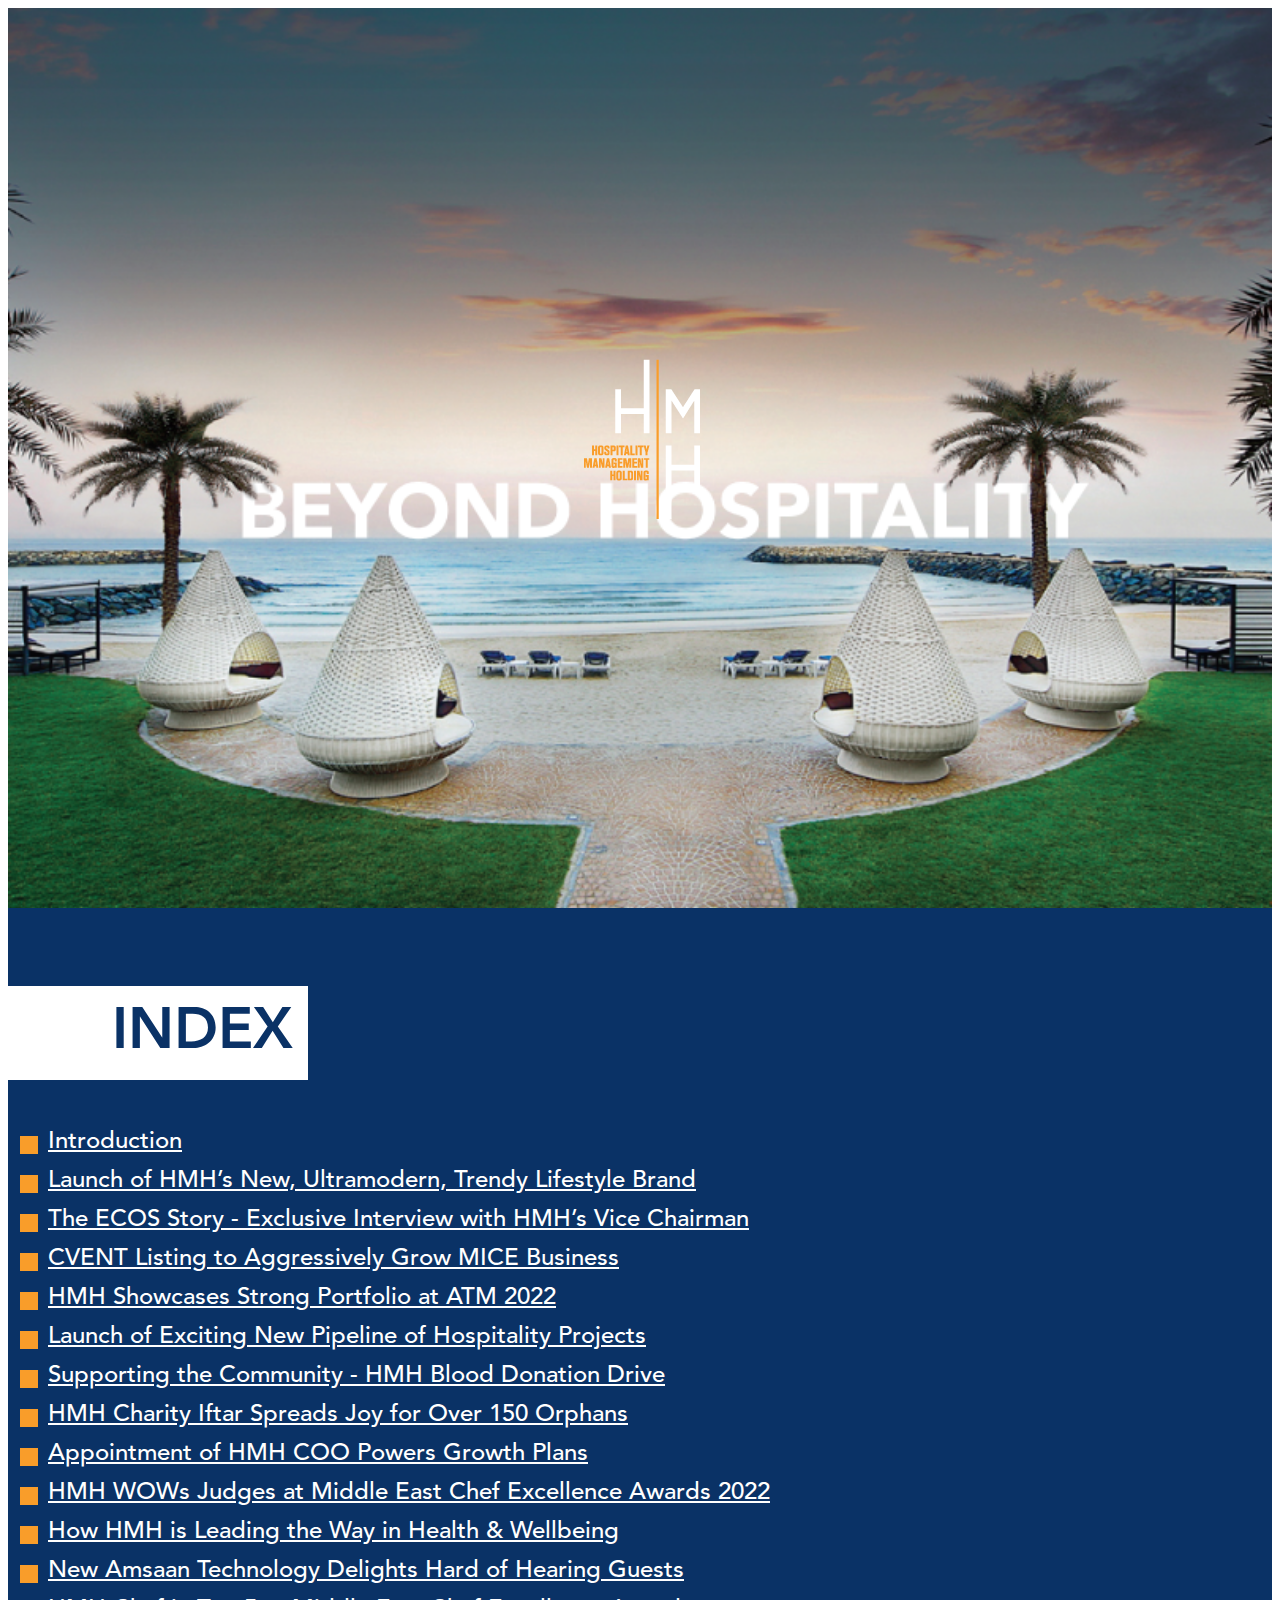
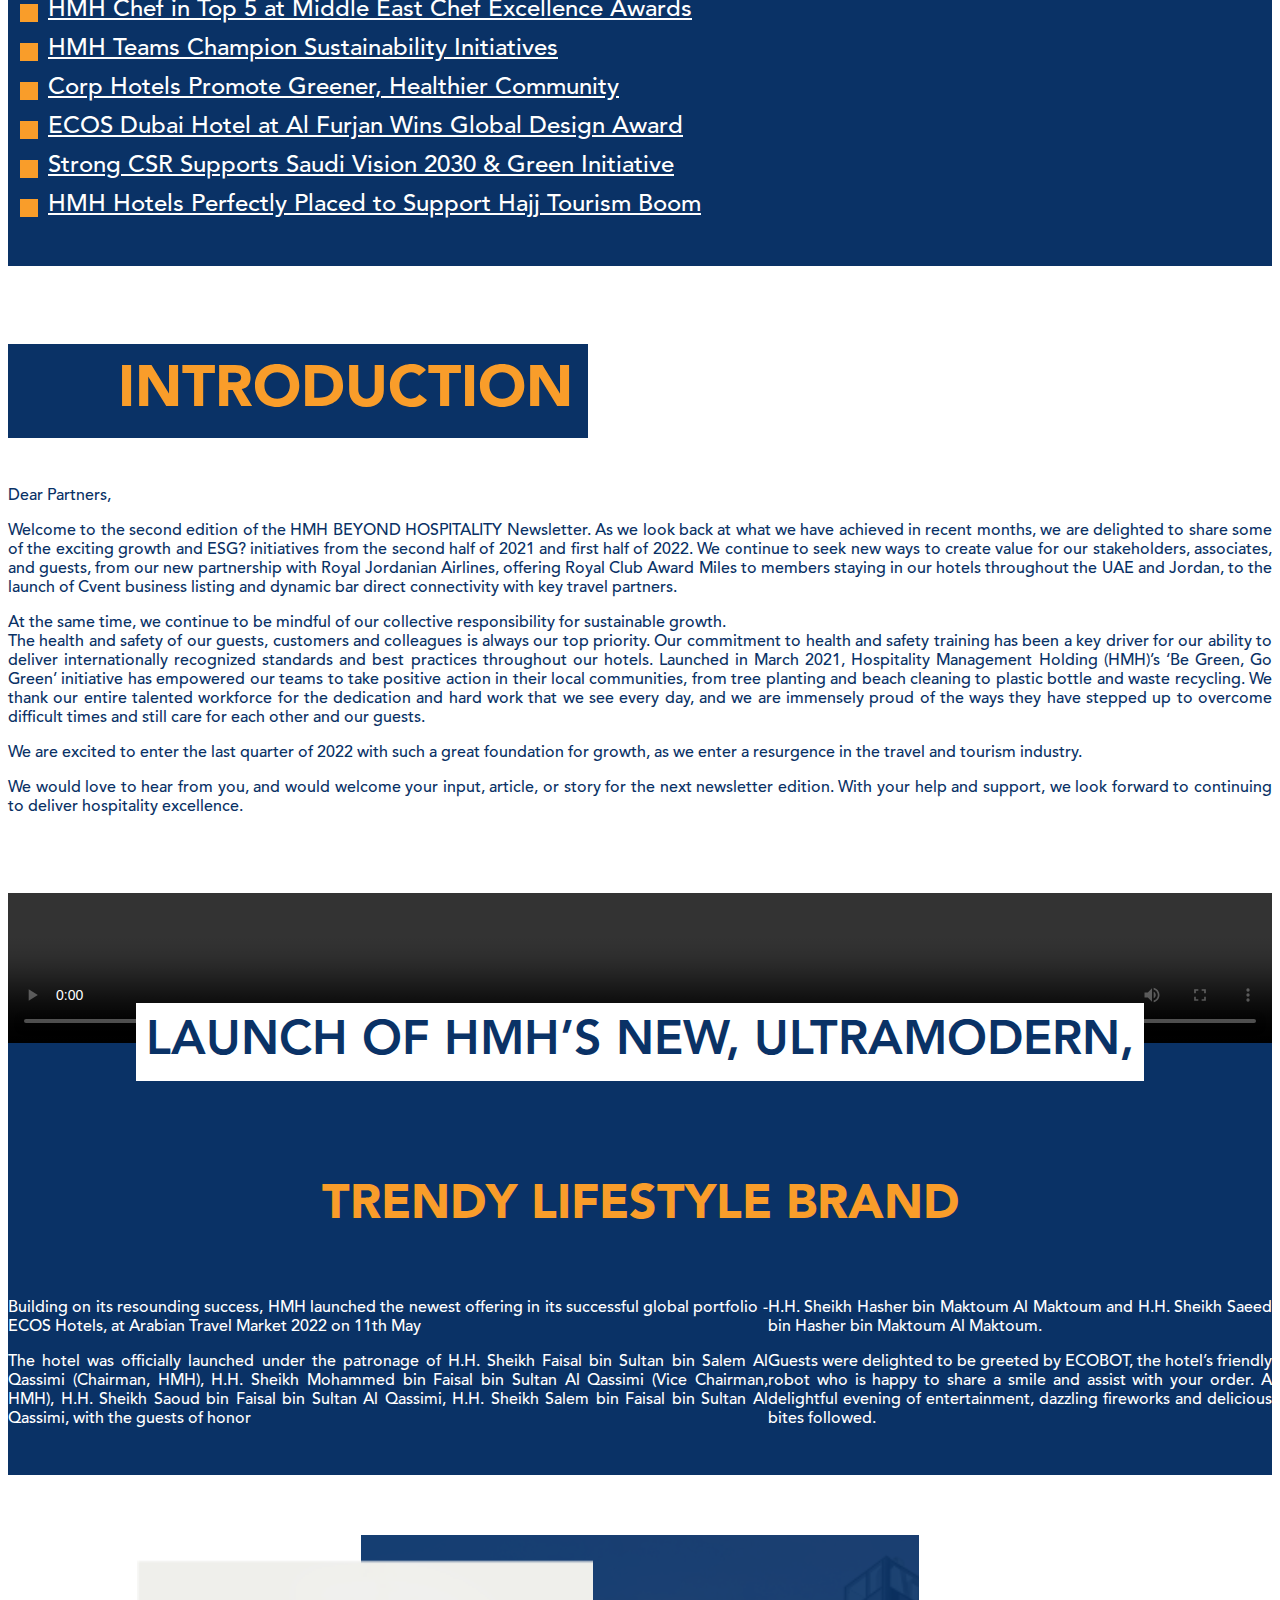
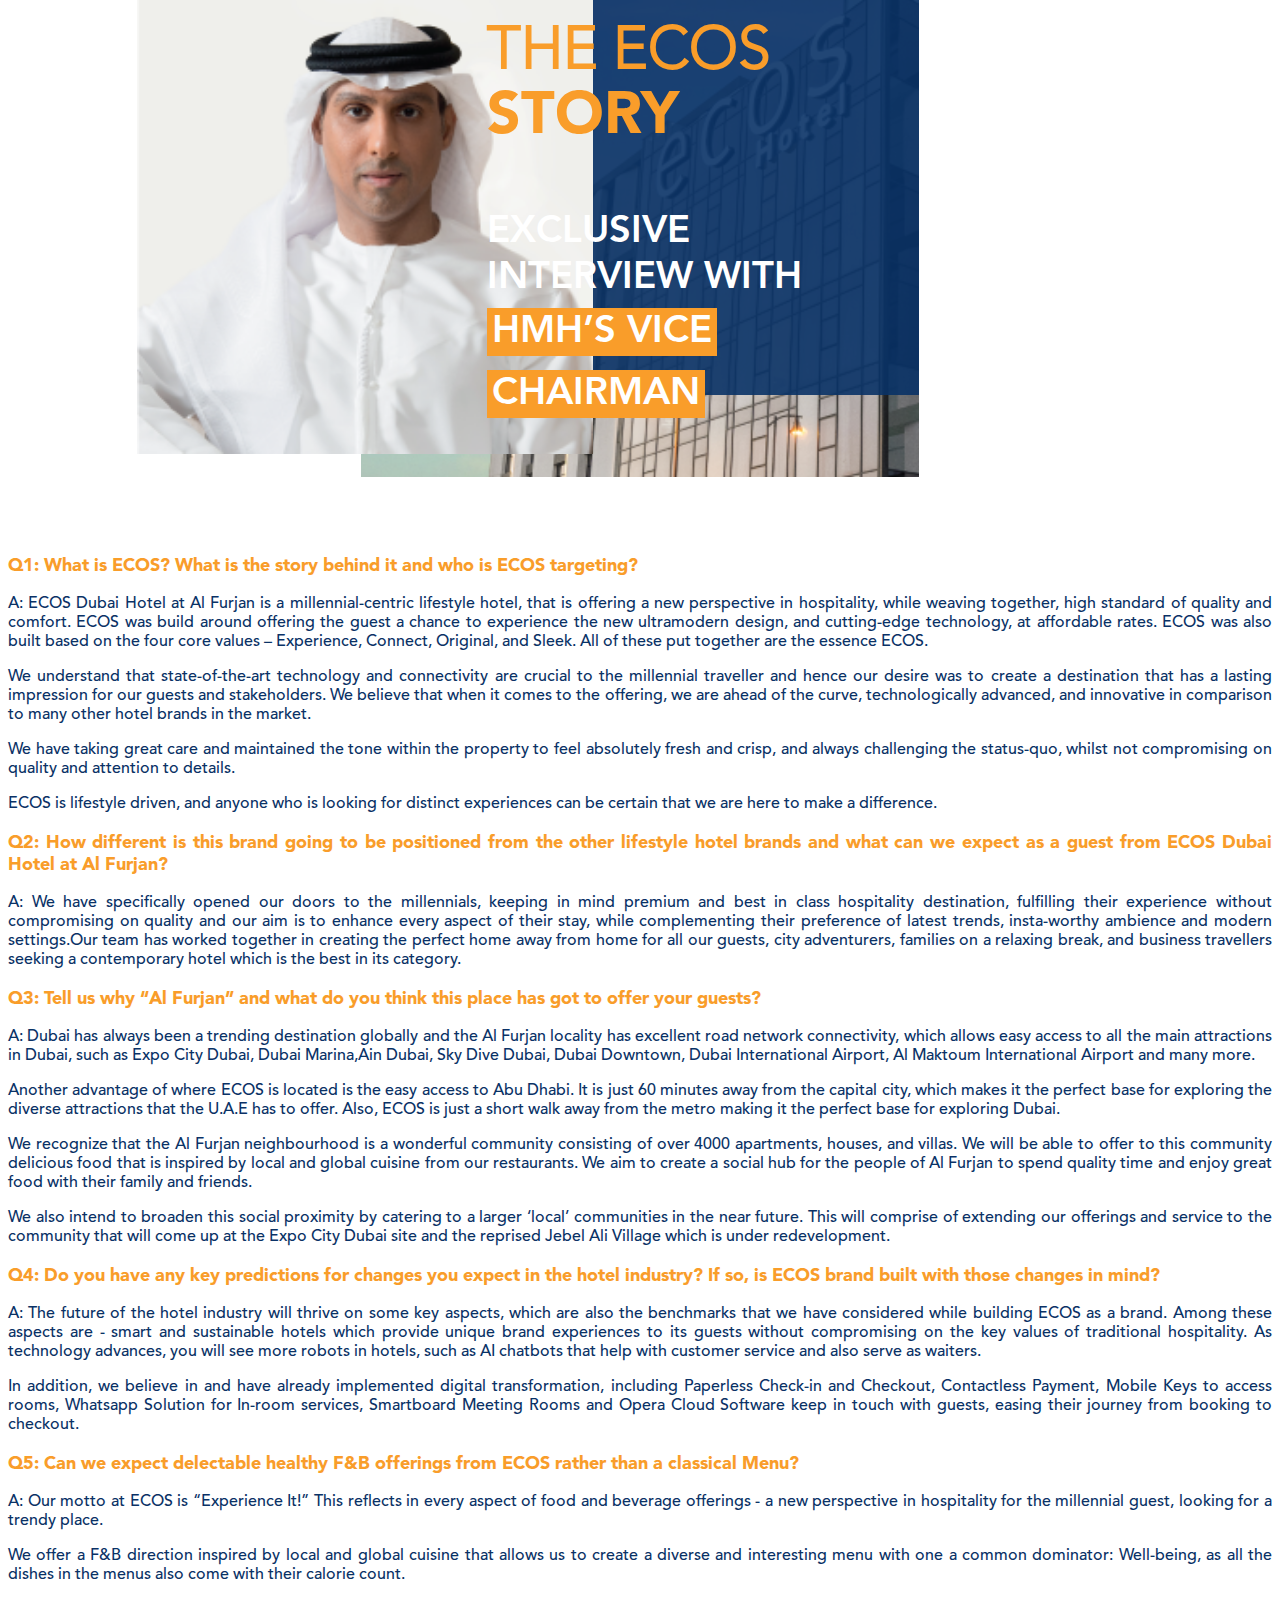
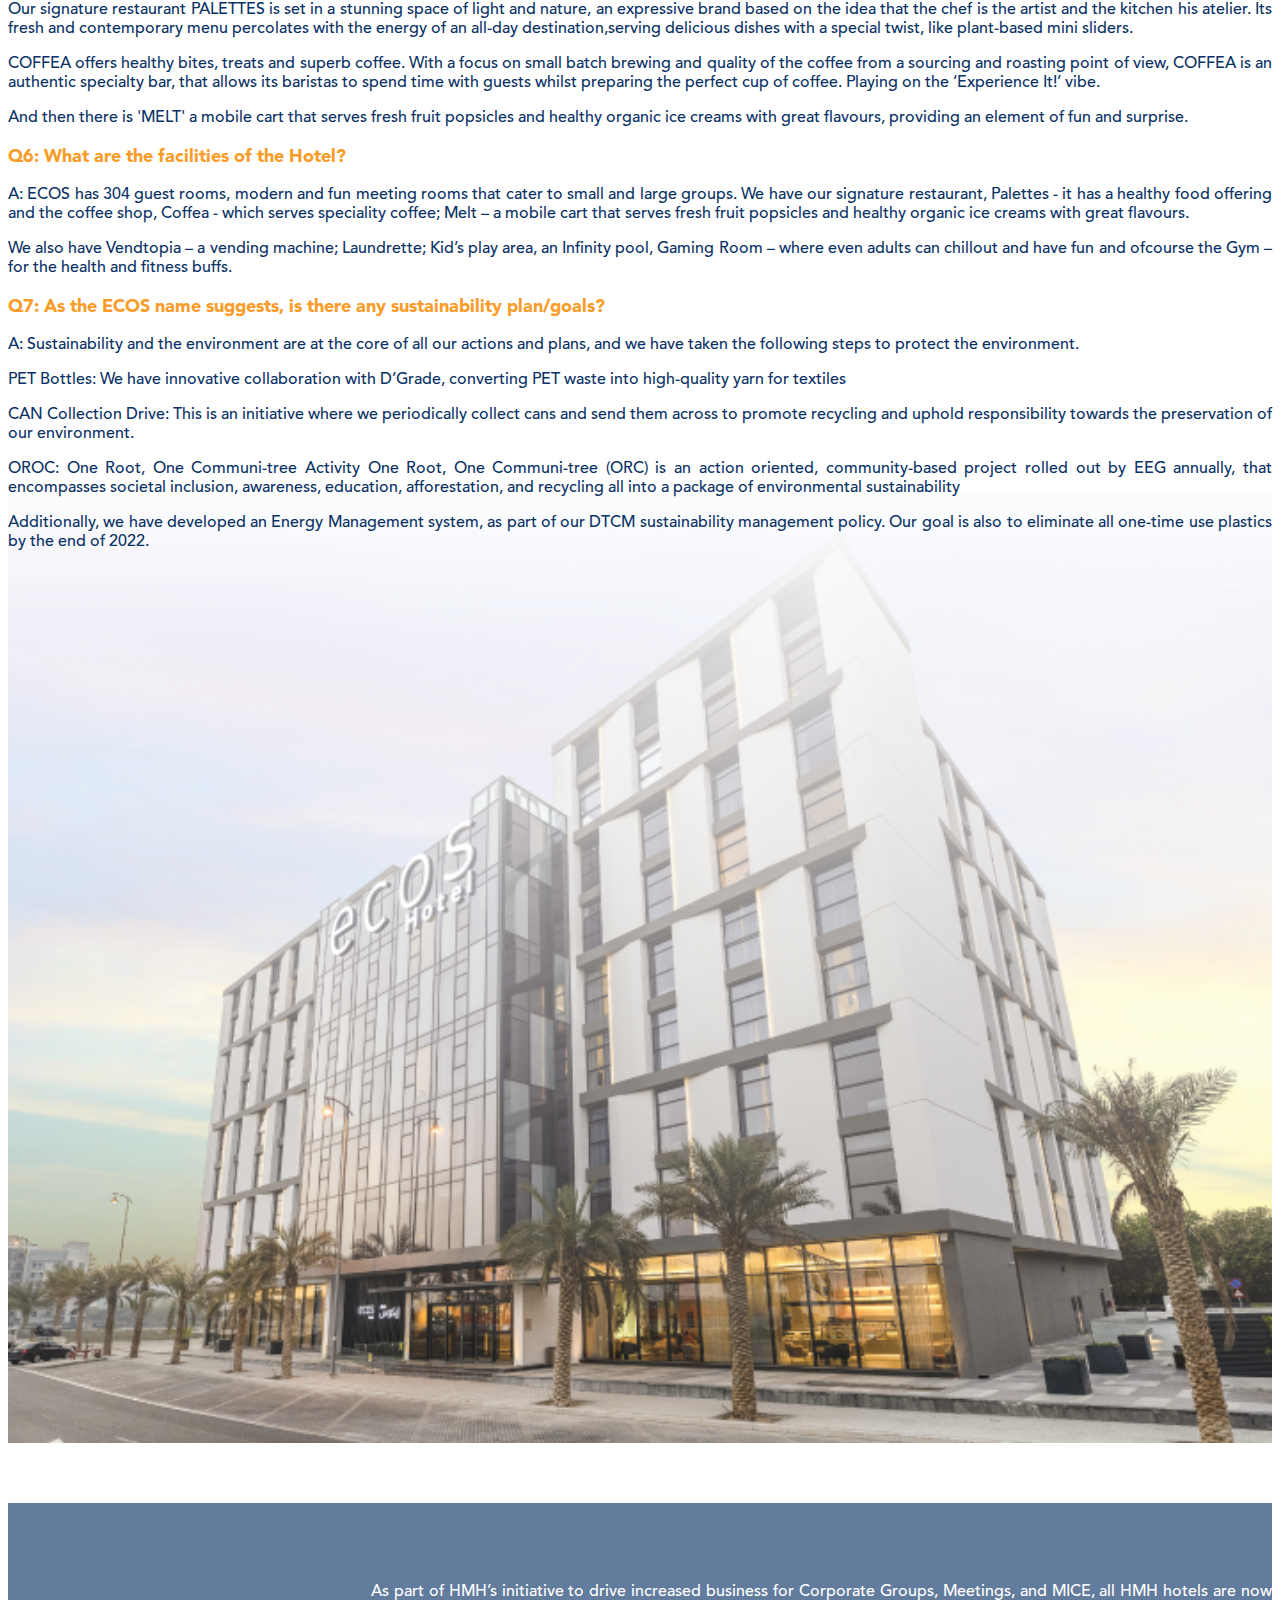
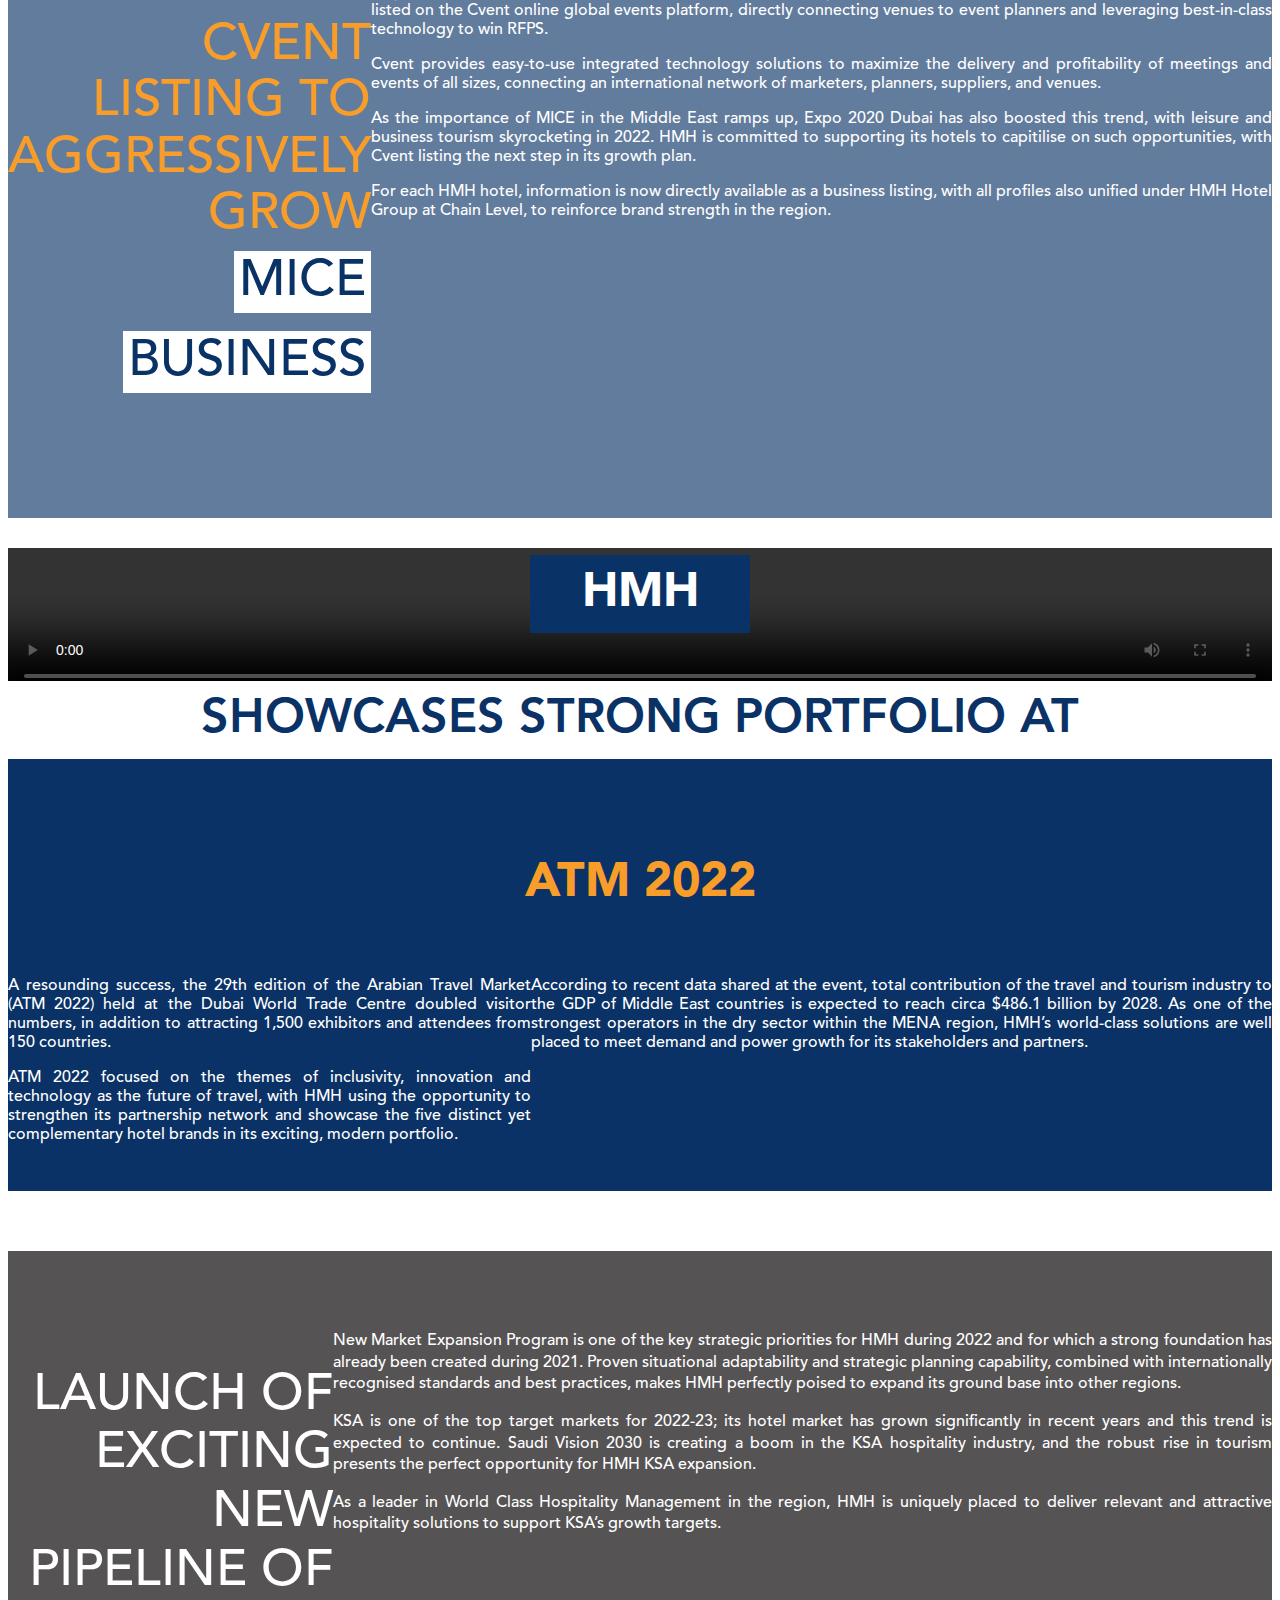
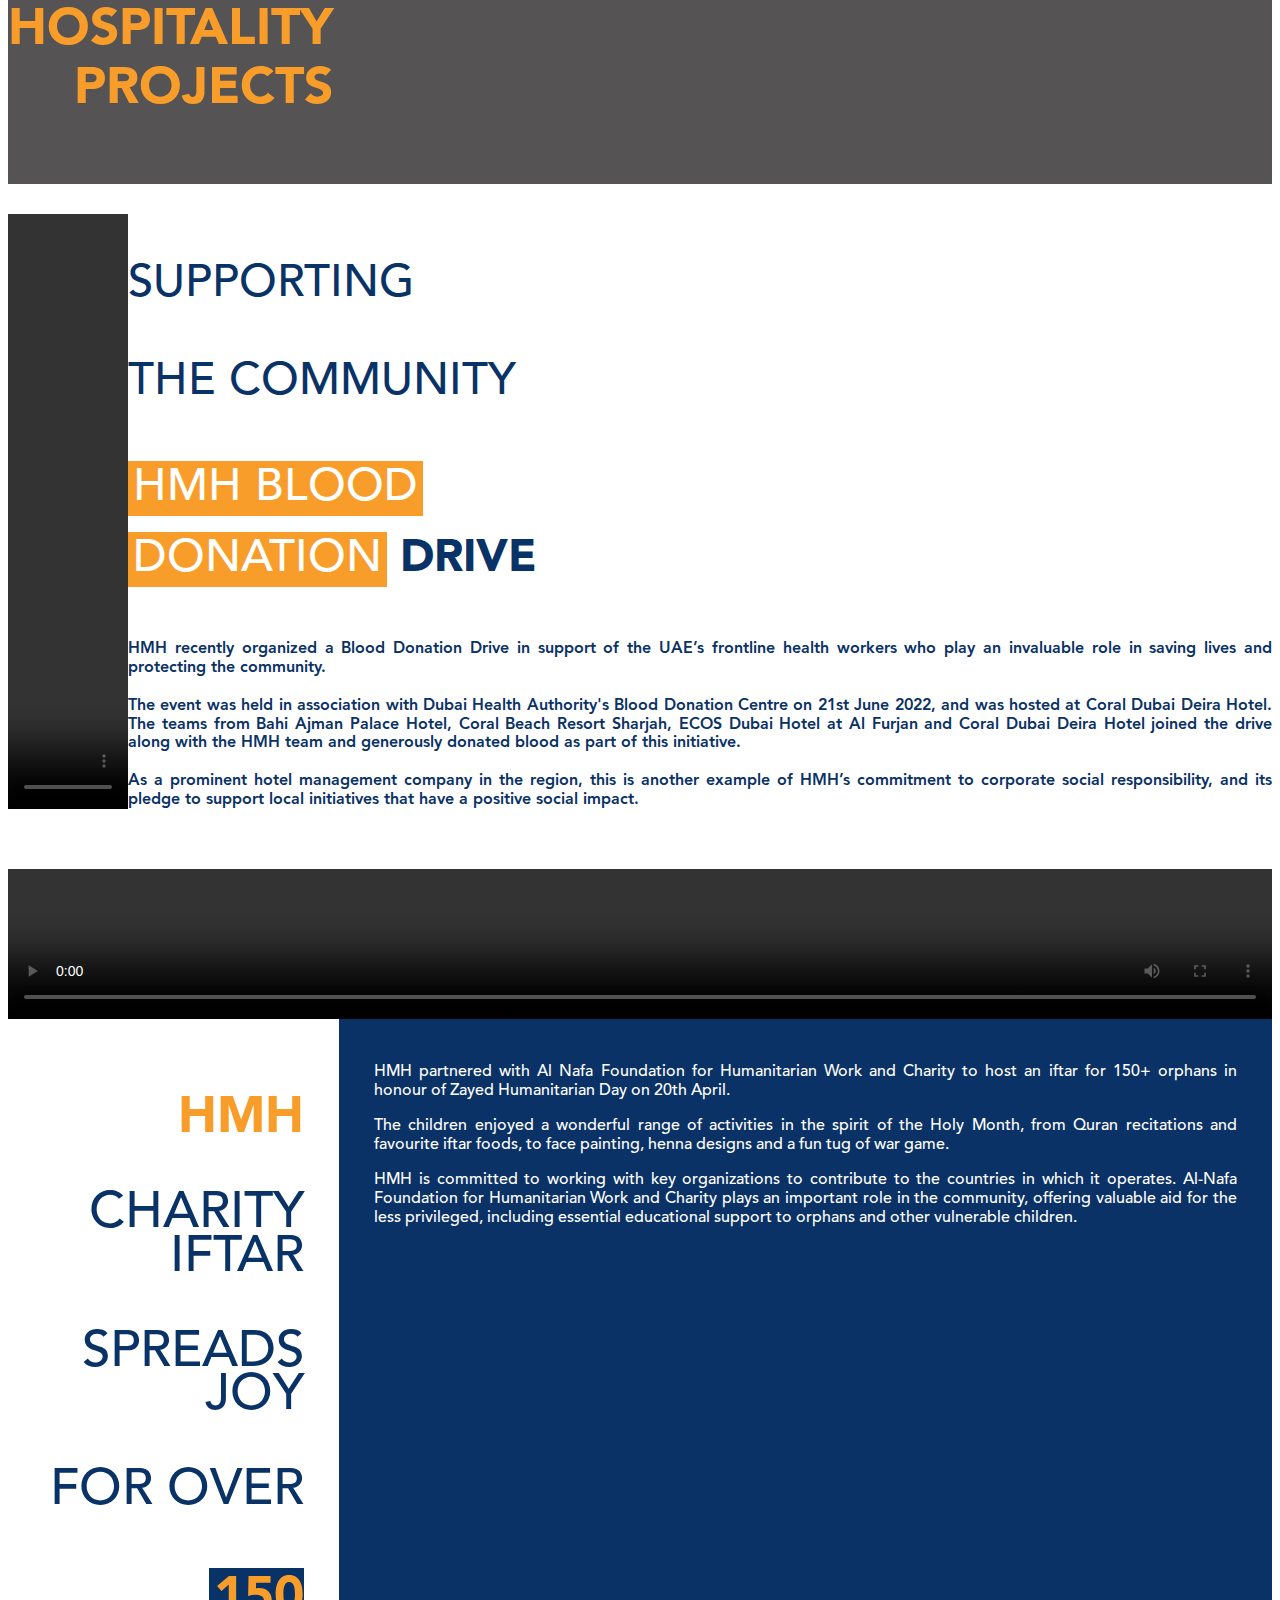
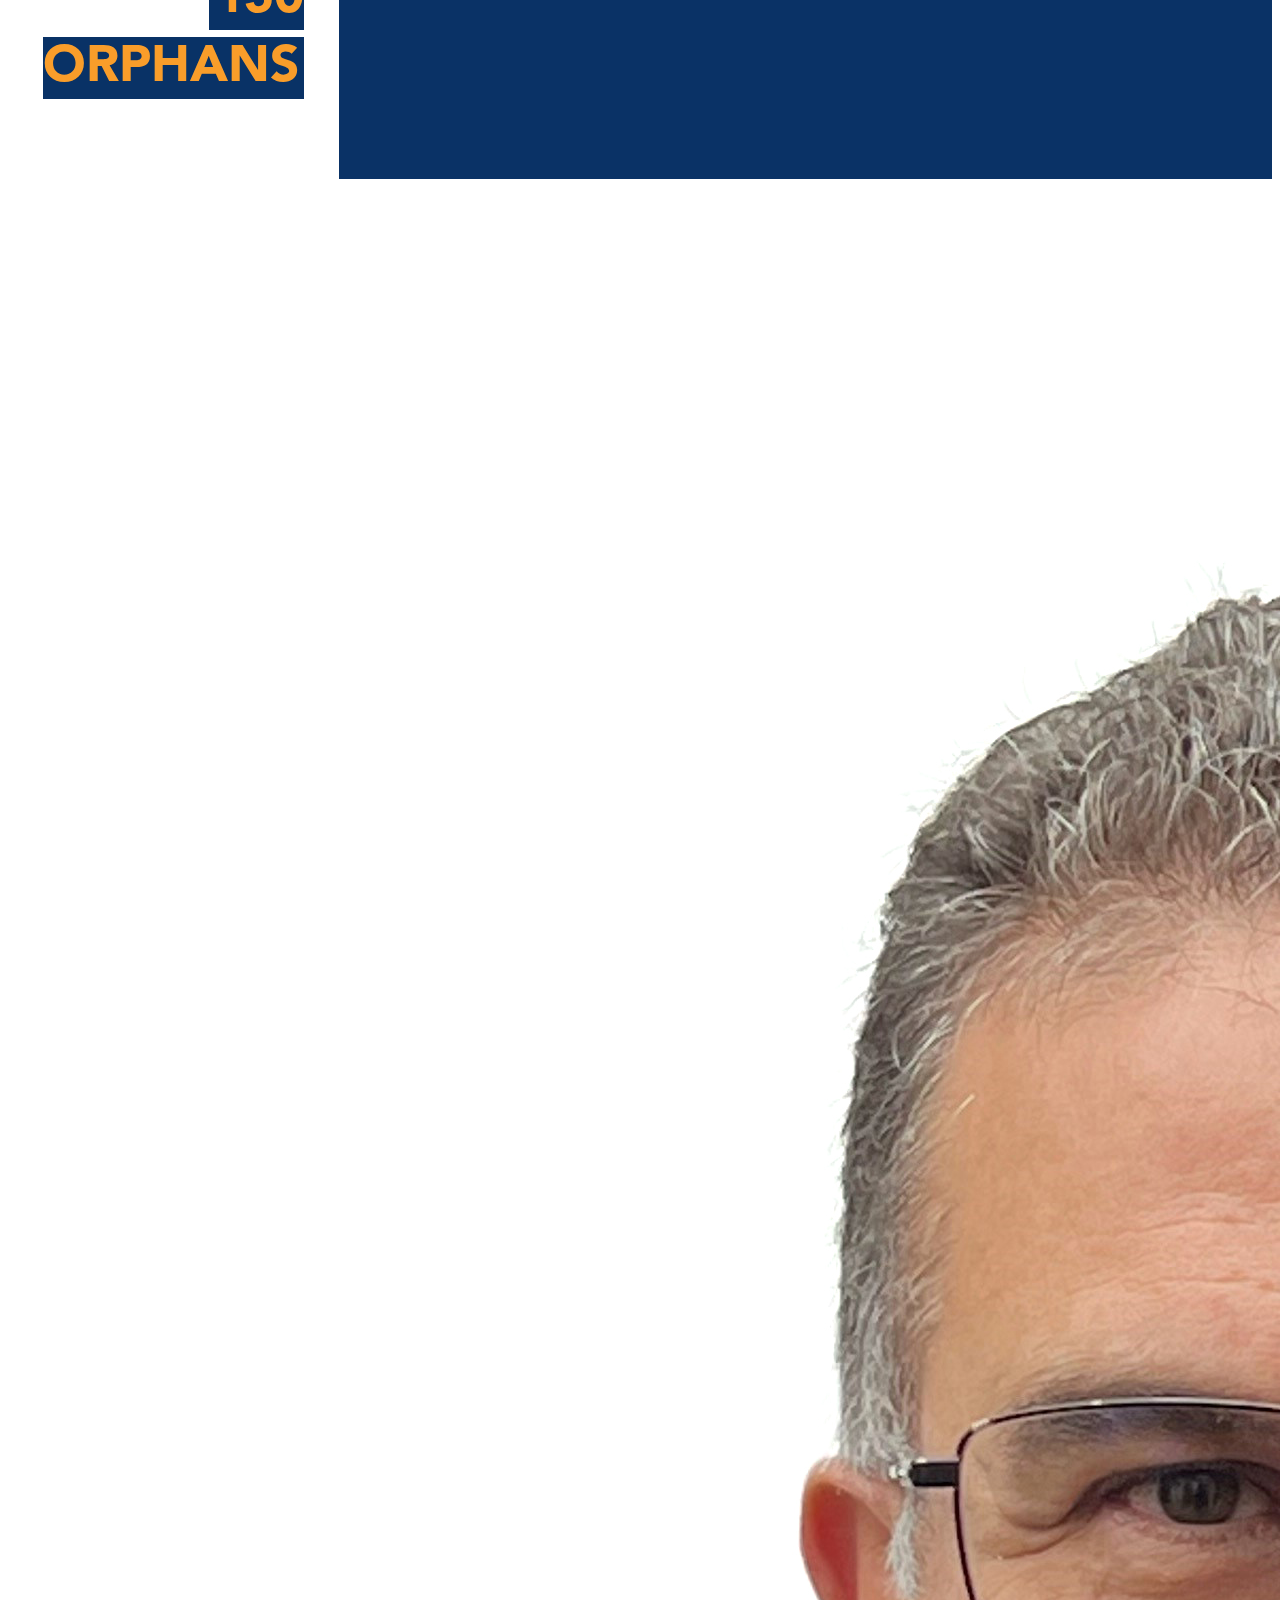
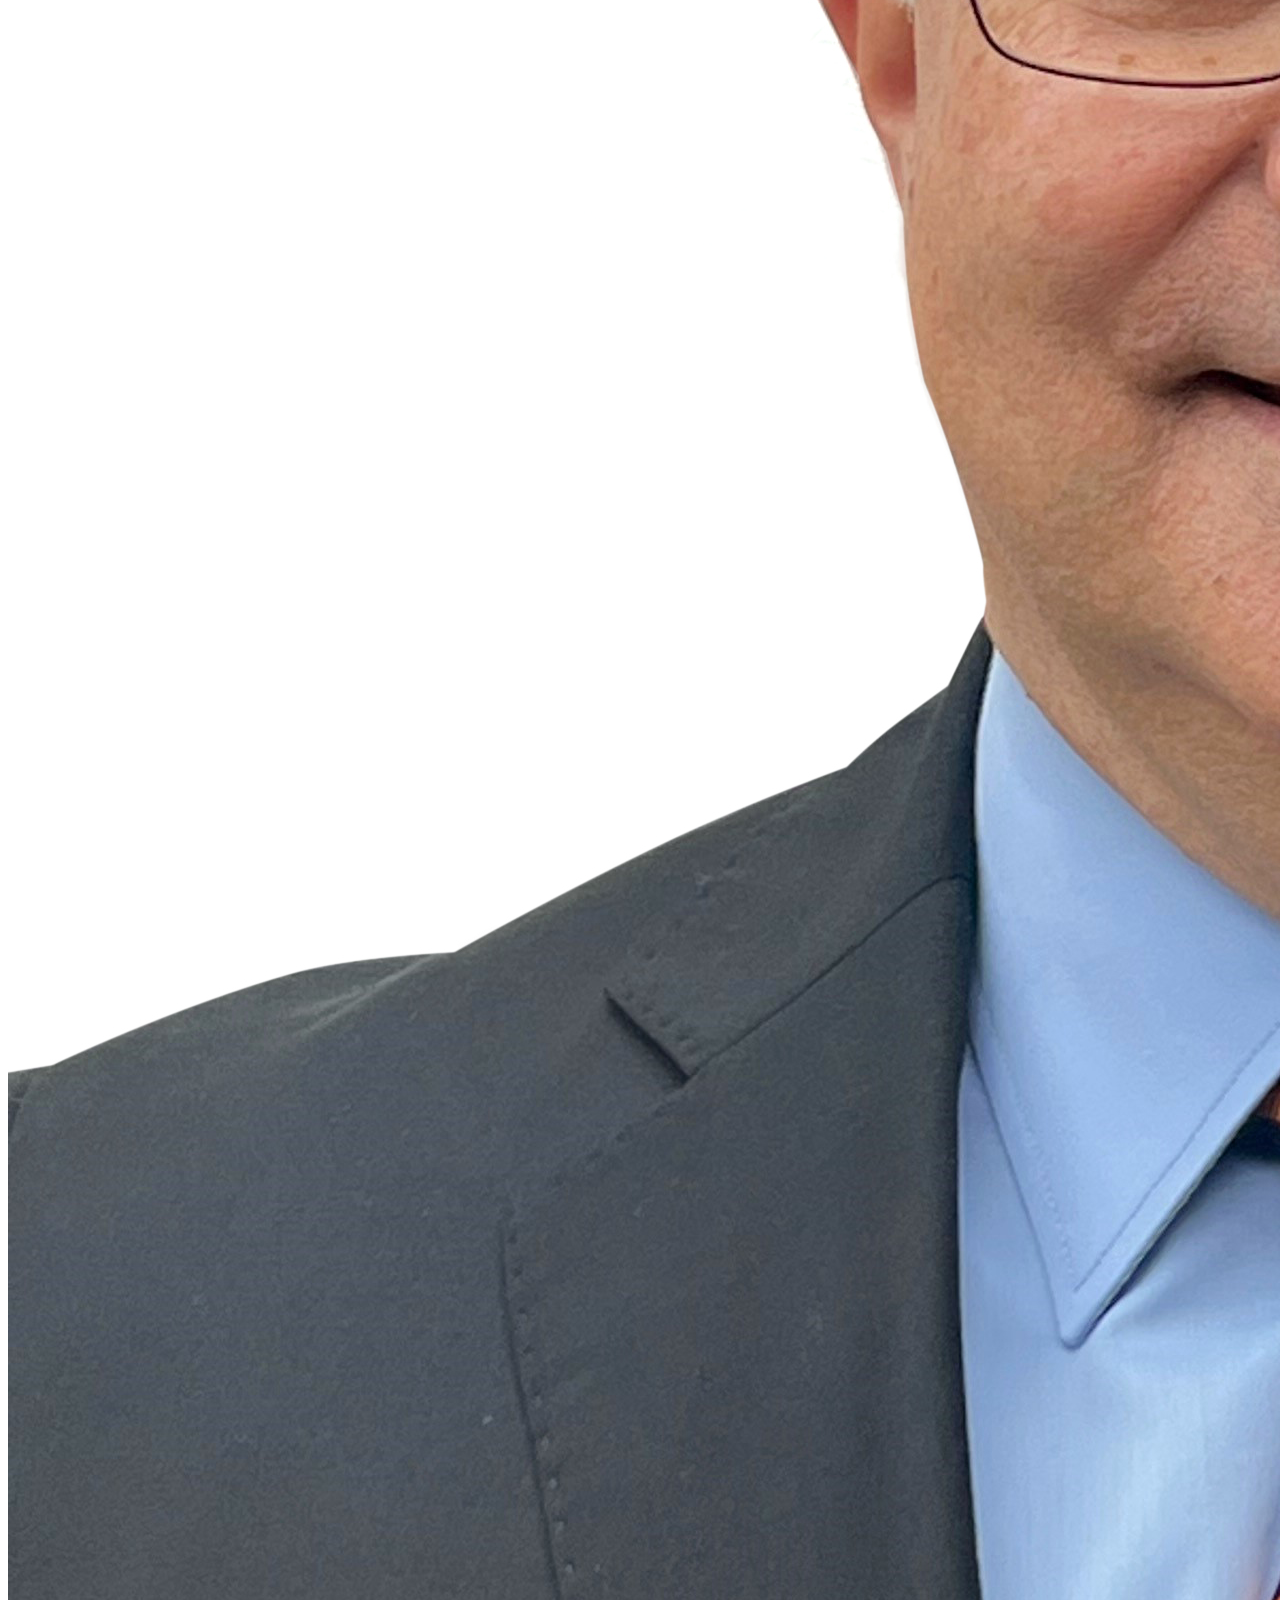
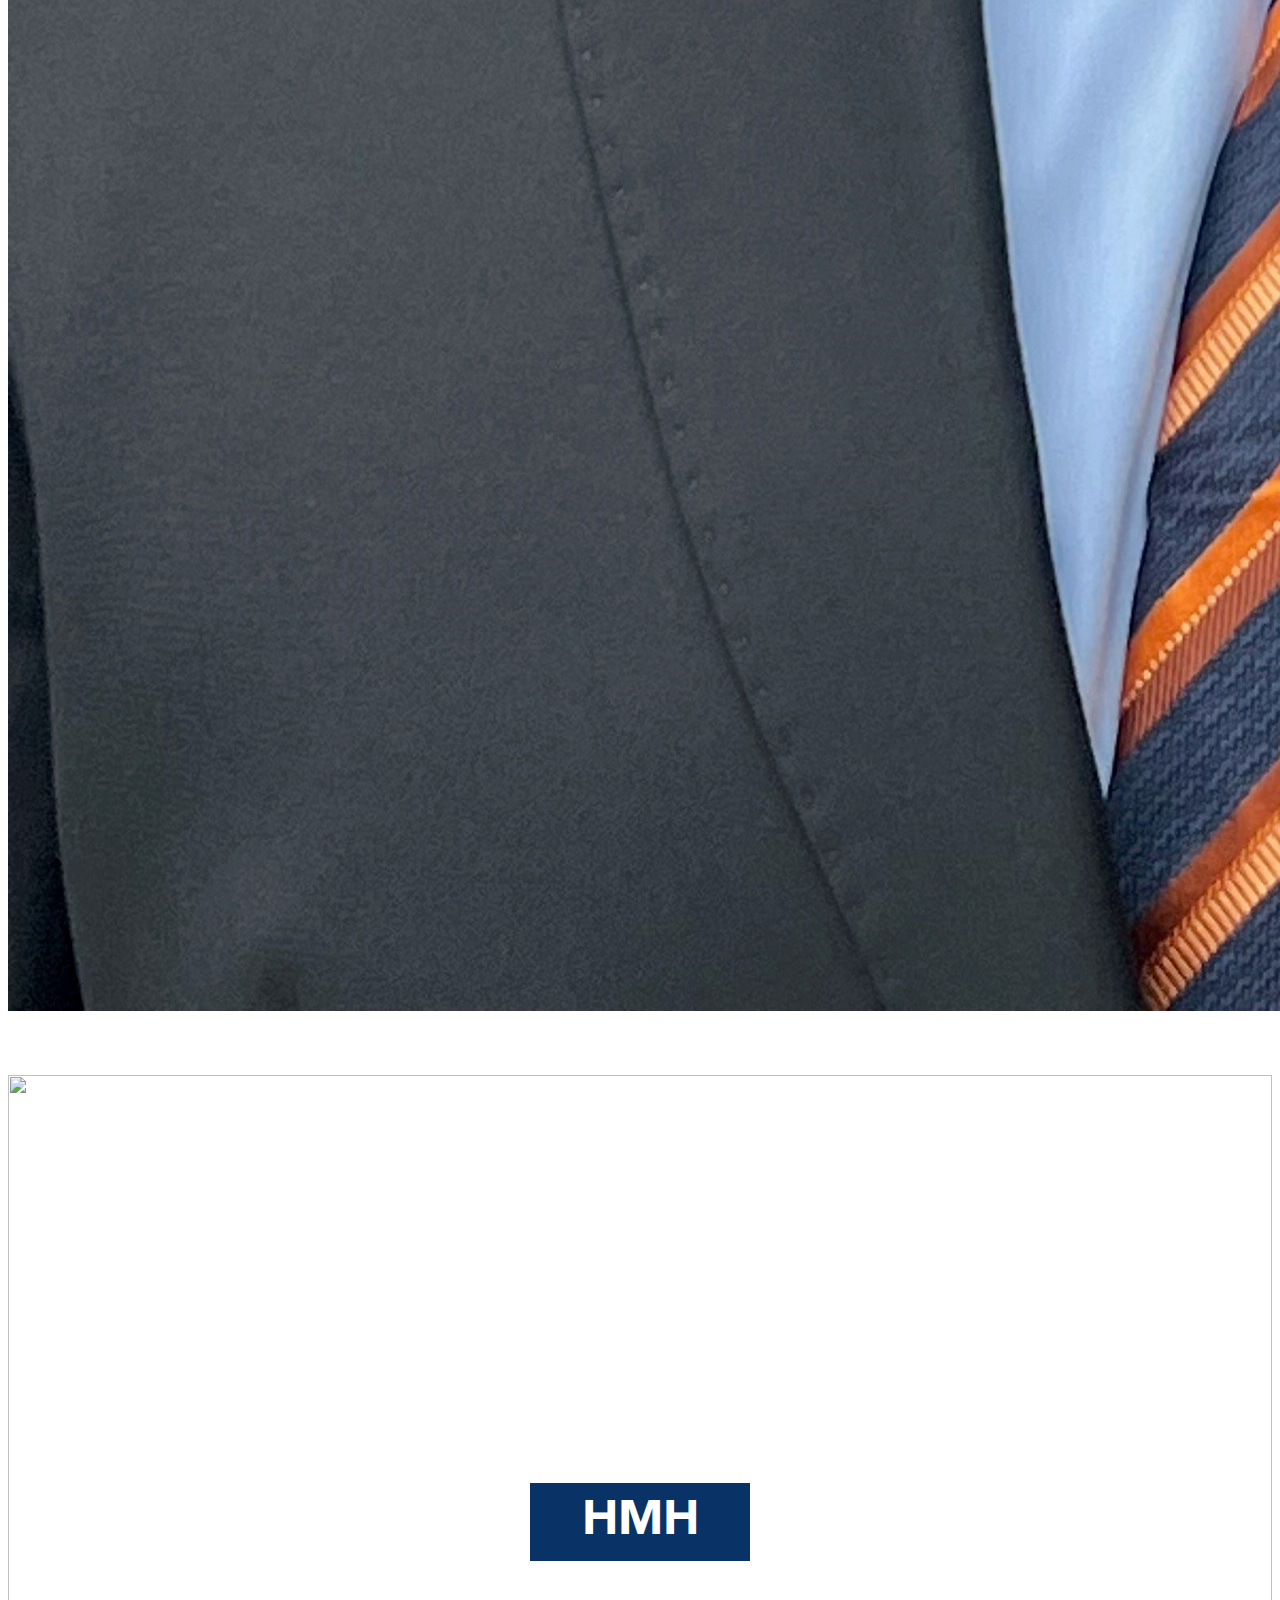
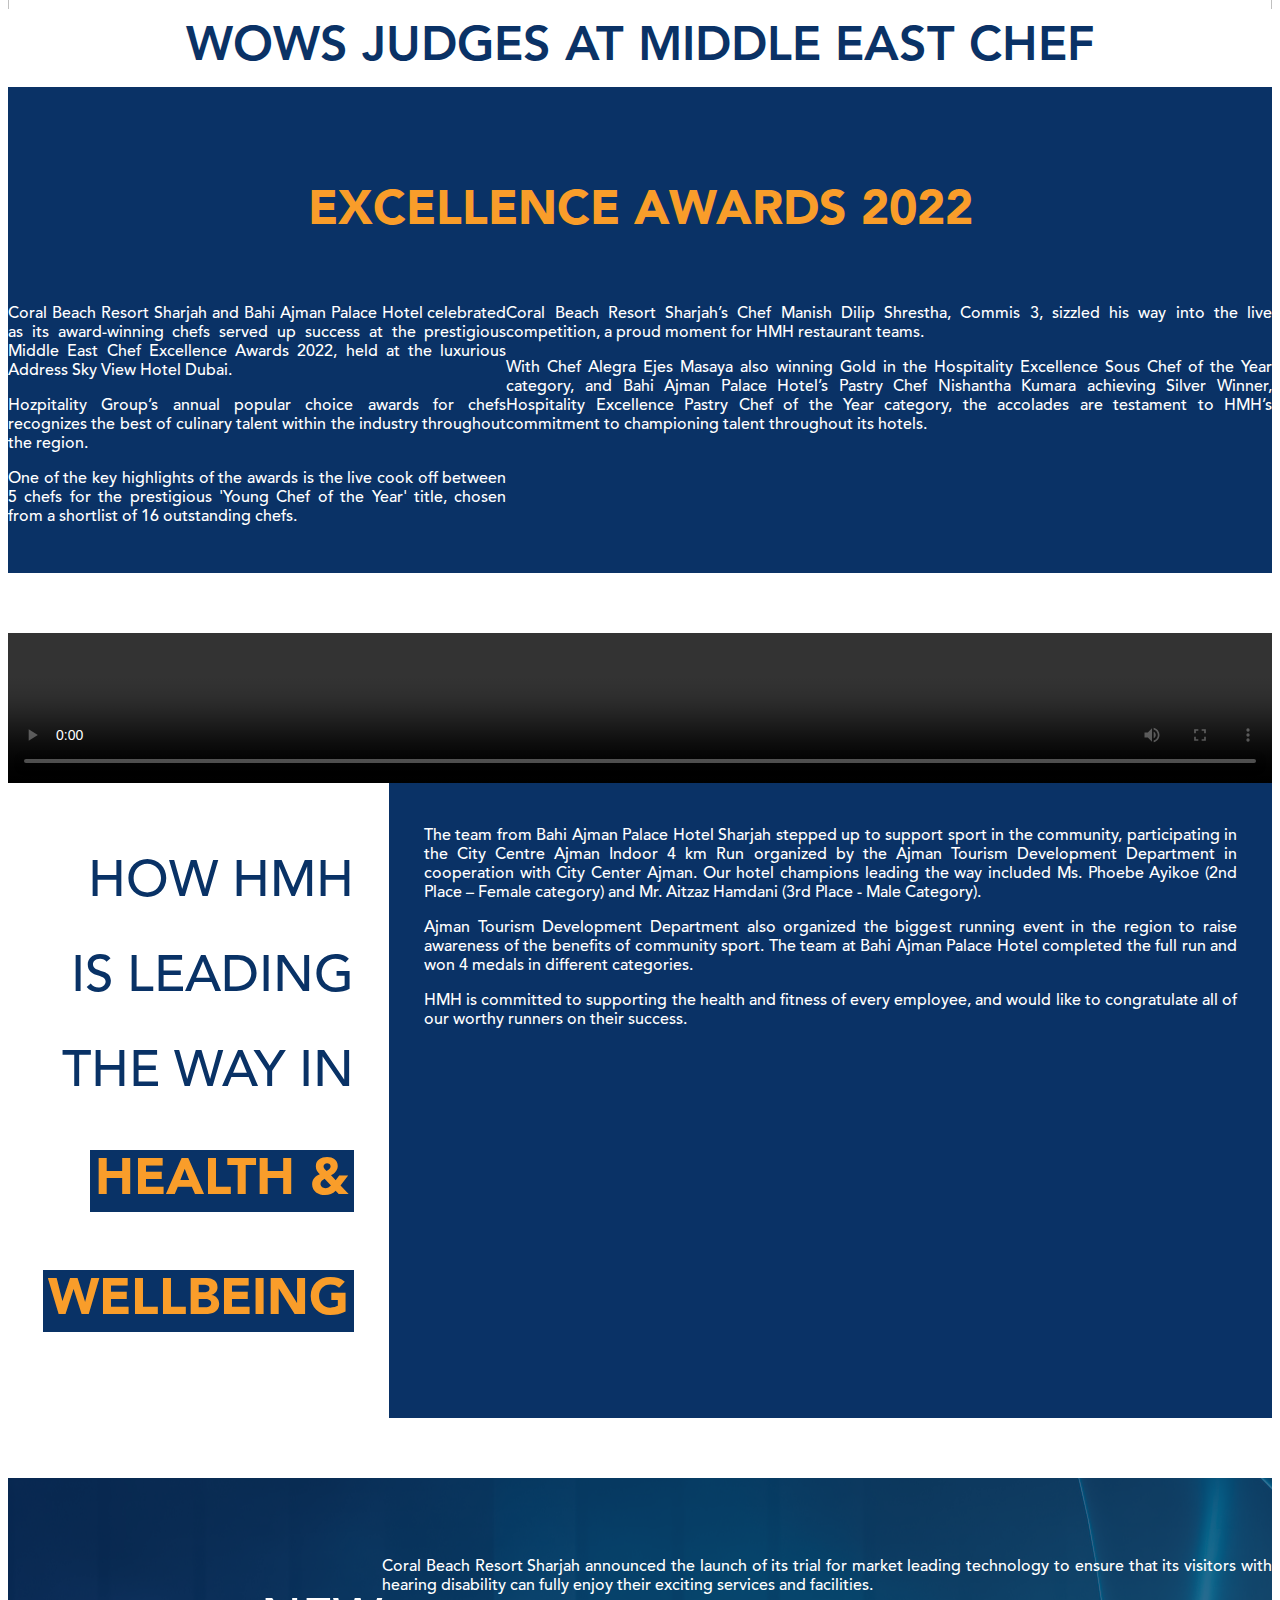
==== commit 5f9f8f4d: "add media queries" ====
--- a/index.html
+++ b/index.html
@@ -39,6 +39,33 @@
         } 
     </style>  
 
+<script src="https://ajax.googleapis.com/ajax/libs/jquery/3.3.1/jquery.min.js"></script>
+<script>
+$(document).ready(function(){
+  // Add smooth scrolling to all links
+  $("a").on('click', function(event) {
+
+    // Make sure this.hash has a value before overriding default behavior
+    if (this.hash !== "") {
+      // Prevent default anchor click behavior
+      event.preventDefault();
+
+      // Store hash
+      var hash = this.hash;
+
+      // Using jQuery's animate() method to add smooth page scroll
+      // The optional number (800) specifies the number of milliseconds it takes to scroll to the specified area
+      $('html, body').animate({
+        scrollTop: $(hash).offset().top
+      }, 800, function(){
+   
+        // Add hash (#) to URL when done scrolling (default click behavior)
+        window.location.hash = hash;
+      });
+    } // End if
+  });
+});
+</script>
 </head>
 <body>
     <section class="banner">
@@ -57,21 +84,21 @@
                     <li><a href="#intro">Introduction</a></li>
                     <li><a href="#launch-hmh">Launch of HMH’s New, Ultramodern, Trendy Lifestyle Brand</a></li>
                     <li><a href="#story">The ECOS Story - Exclusive Interview with HMH’s Vice Chairman</a></li>
-                    <li><a href="">CVENT Listing to Aggressively Grow MICE Business</a></li>
-                    <li><a href="">HMH Showcases Strong Portfolio at ATM 2022</a></li>
-                    <li><a href="">Launch of Exciting New Pipeline of Hospitality Projects</a></li>
-                    <li><a href="">Supporting the Community - HMH Blood Donation Drive</a></li>
-                    <li><a href="">HMH Charity Iftar Spreads Joy for Over 150 Orphans</a></li>
-                    <li><a href="">Appointment of HMH COO Powers Growth Plans</a></li>
-                    <li><a href="">HMH WOWs Judges at Middle East Chef Excellence Awards 2022</a></li>
-                    <li><a href="">How HMH is Leading the Way in Health & Wellbeing</a></li>
-                    <li><a href="">New Amsaan Technology Delights Hard of Hearing Guests</a></li>
-                    <li><a href="">HMH Chef in Top 5 at Middle East Chef Excellence Awards</a></li>
-                    <li><a href="">HMH Teams Champion Sustainability Initiatives</a></li>
-                    <li><a href="">Corp Hotels Promote Greener, Healthier Community</a></li>
-                    <li><a href="">ECOS Dubai Hotel at Al Furjan Wins Global Design Award</a></li>
-                    <li><a href="">Strong CSR Supports Saudi Vision 2030 & Green Initiative</a></li>
-                    <li><a href="">HMH Hotels Perfectly Placed to Support Hajj Tourism Boom</a></li>
+                    <li><a href="#mice-business">CVENT Listing to Aggressively Grow MICE Business</a></li>
+                    <li><a href="#portfoio">HMH Showcases Strong Portfolio at ATM 2022</a></li>
+                    <li><a href="#project">Launch of Exciting New Pipeline of Hospitality Projects</a></li>
+                    <li><a href="#donation">Supporting the Community - HMH Blood Donation Drive</a></li>
+                    <li><a href="#charity">HMH Charity Iftar Spreads Joy for Over 150 Orphans</a></li>
+                    <li><a href="#growth-plan">Appointment of HMH COO Powers Growth Plans</a></li>
+                    <li><a href="#awards">HMH WOWs Judges at Middle East Chef Excellence Awards 2022</a></li>
+                    <li><a href="#health">How HMH is Leading the Way in Health & Wellbeing</a></li>
+                    <li><a href="#guest">New Amsaan Technology Delights Hard of Hearing Guests</a></li>
+                    <li><a href="#awards-2">HMH Chef in Top 5 at Middle East Chef Excellence Awards</a></li>
+                    <li><a href="#team-champion">HMH Teams Champion Sustainability Initiatives</a></li>
+                    <li><a href="#green">Corp Hotels Promote Greener, Healthier Community</a></li>
+                    <li><a href="#awards-3">ECOS Dubai Hotel at Al Furjan Wins Global Design Award</a></li>
+                    <li><a href="#support">Strong CSR Supports Saudi Vision 2030 & Green Initiative</a></li>
+                    <li><a href="#hajj">HMH Hotels Perfectly Placed to Support Hajj Tourism Boom</a></li>
                 </ul>
             </div>
         </div>
